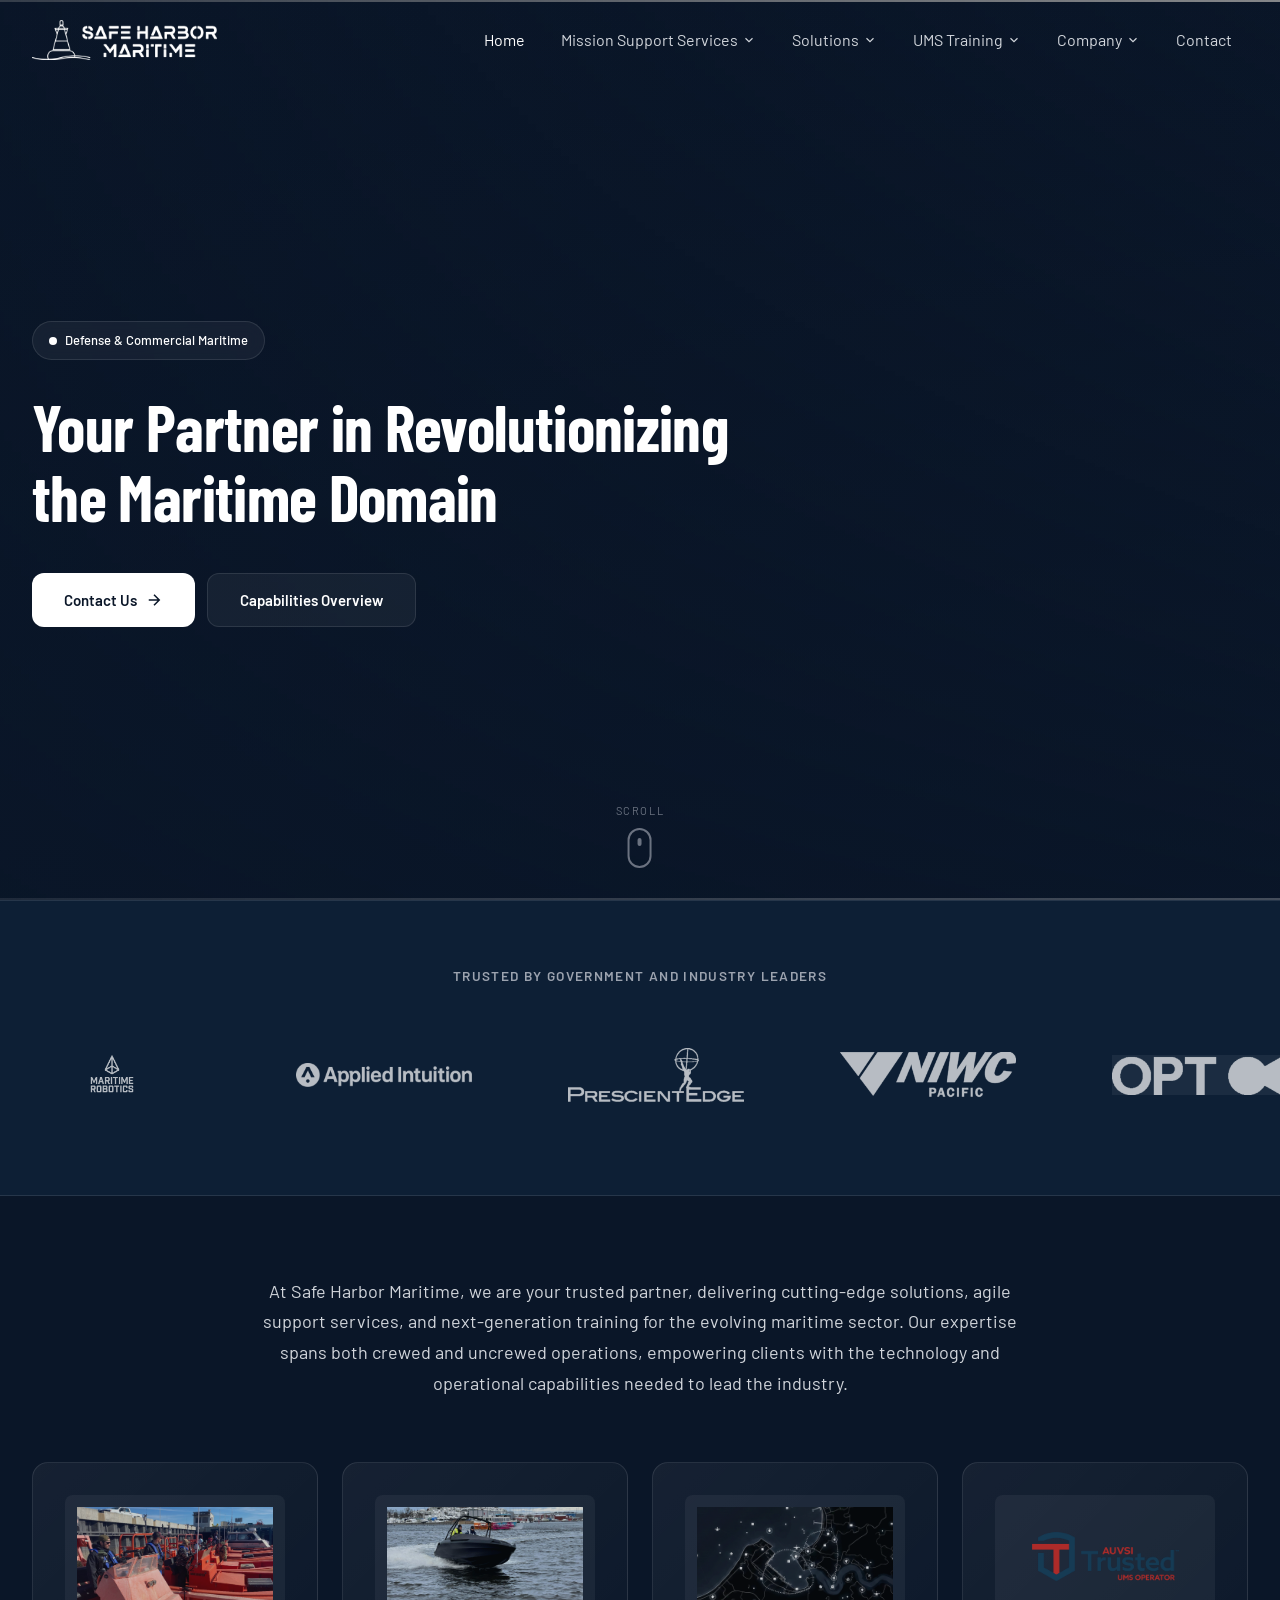
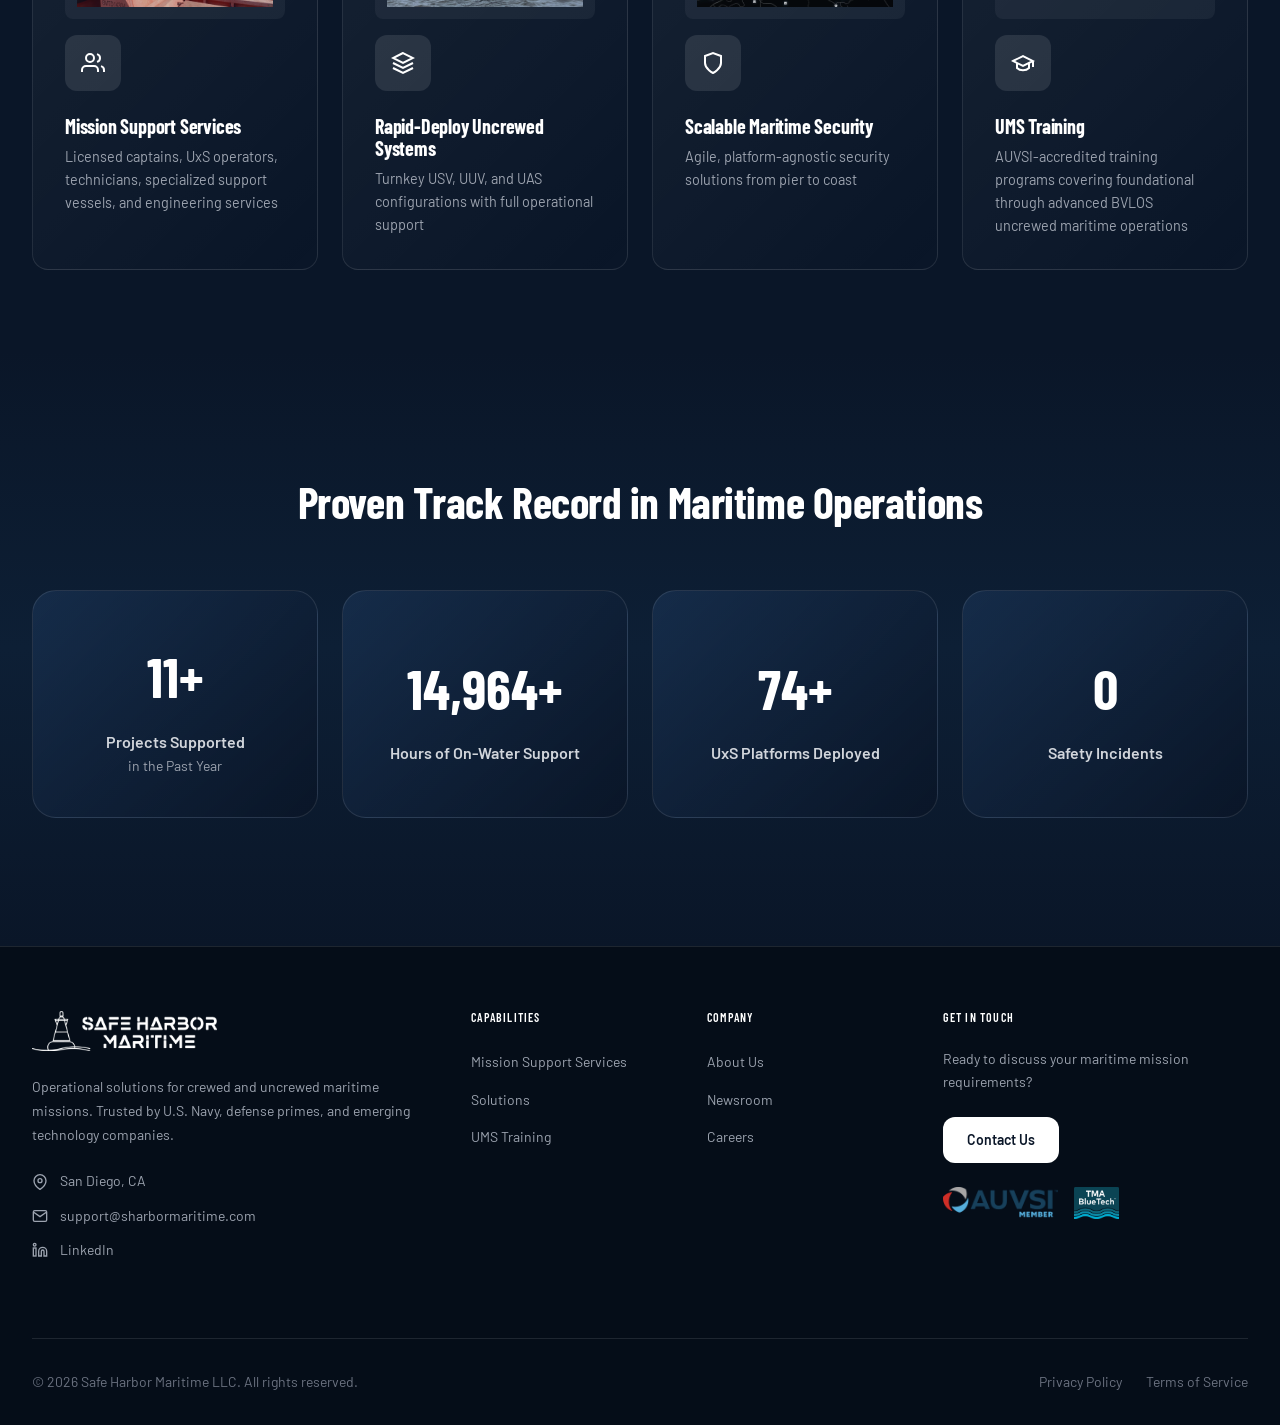
==== index.html @ b9cea26a "first push" ====
<!DOCTYPE html>
<html lang="en">
<head>
  <meta charset="UTF-8" />
  <meta name="viewport" content="width=device-width, initial-scale=1.0" />
  <title>Safe Harbor Maritime — Your Partner in Revolutionizing the Maritime Domain</title>
  <meta name="description" content="Safe Harbor Maritime delivers mission-ready maritime solutions: rapid-deploy uncrewed systems, scalable maritime security, agile manning, and AUVSI-accredited UMS training for defense and commercial clients." />
  <meta name="keywords" content="maritime, uncrewed systems, USV, UUV, UAS, maritime security, AUVSI, naval, defense, San Diego" />
  <meta property="og:title" content="Safe Harbor Maritime" />
  <meta property="og:description" content="Operational solutions for crewed and uncrewed maritime missions. Trusted by U.S. Navy, defense primes, and emerging technology companies." />
  <meta property="og:type" content="website" />
  <meta property="og:url" content="https://sharbormaritime.com/" />
  <meta property="og:image" content="https://sharbormaritime.com/img/speedyBoat.jpg" />
  <link rel="canonical" href="https://sharbormaritime.com" />
  <link rel="stylesheet" href="css/styles.css" />
</head>
<body>

<!-- ===================== NAV ===================== -->
<nav class="nav" aria-label="Main navigation">
  <div class="nav__inner">
    <a href="index.html" class="nav__logo" aria-label="Safe Harbor Maritime home">
      <img src="img/SafeHarborLogo.png" alt="Safe Harbor Maritime" />
    </a>
    <ul class="nav__links" role="list">
      <li><a href="index.html">Home</a></li>
      <li class="nav__item">
        <a href="mission-support.html">Mission Support Services <svg class="nav__chevron" xmlns="http://www.w3.org/2000/svg" viewBox="0 0 24 24" fill="none" stroke="currentColor" stroke-width="2"><path d="M6 9l6 6 6-6"/></svg></a>
        <div class="nav__dropdown">
          <a href="mission-support.html#agile-manning">Agile Manning</a>
          <a href="mission-support.html#support-vessels">Support Vessels</a>
          <a href="mission-support.html#technical-services">Technical Services</a>
          <a href="mission-support.html#operational-logistics">Operational Logistics</a>
        </div>
      </li>
      <li class="nav__item">
        <a href="solutions.html">Solutions <svg class="nav__chevron" xmlns="http://www.w3.org/2000/svg" viewBox="0 0 24 24" fill="none" stroke="currentColor" stroke-width="2"><path d="M6 9l6 6 6-6"/></svg></a>
        <div class="nav__dropdown">
          <a href="solutions.html#rapid-deploy-uxs">Rapid-Deploy Uncrewed Systems</a>
          <a href="solutions.html#scalable-maritime-security">Scalable Maritime Security</a>
        </div>
      </li>
      <li class="nav__item">
        <a href="training.html">UMS Training <svg class="nav__chevron" xmlns="http://www.w3.org/2000/svg" viewBox="0 0 24 24" fill="none" stroke="currentColor" stroke-width="2"><path d="M6 9l6 6 6-6"/></svg></a>
        <div class="nav__dropdown">
          <a href="training.html#routine-ums-operations">Routine UMS Operations</a>
          <a href="training.html#advanced-bvlos-usv">Advanced &amp; BVLOS USV Operations</a>
          <a href="training.html#advanced-bvlos-uuv">Advanced &amp; BVLOS UUV Operations</a>
        </div>
      </li>
      <li class="nav__item">
        <a href="about.html">Company <svg class="nav__chevron" xmlns="http://www.w3.org/2000/svg" viewBox="0 0 24 24" fill="none" stroke="currentColor" stroke-width="2"><path d="M6 9l6 6 6-6"/></svg></a>
        <div class="nav__dropdown">
          <a href="about.html">About Us</a>
          <a href="newsroom.html">Newsroom</a>
          <a href="careers.html">Careers</a>
        </div>
      </li>
      <li><a href="contact.html">Contact</a></li>
    </ul>
    <button class="nav__hamburger" aria-label="Toggle menu" aria-expanded="false">
      <span></span><span></span><span></span>
    </button>
  </div>
  <div class="nav__mobile" role="navigation" aria-label="Mobile navigation">
    <a href="index.html">Home</a>
    <details class="nav__mobile-group">
      <summary>Mission Support Services <svg style="width:1rem;height:1rem;" xmlns="http://www.w3.org/2000/svg" viewBox="0 0 24 24" fill="none" stroke="currentColor" stroke-width="2"><path d="M6 9l6 6 6-6"/></svg></summary>
      <div class="nav__mobile-sub">
        <a href="mission-support.html#agile-manning">Agile Manning</a>
        <a href="mission-support.html#support-vessels">Support Vessels</a>
        <a href="mission-support.html#technical-services">Technical Services</a>
        <a href="mission-support.html#operational-logistics">Operational Logistics</a>
      </div>
    </details>
    <details class="nav__mobile-group">
      <summary>Solutions <svg style="width:1rem;height:1rem;" xmlns="http://www.w3.org/2000/svg" viewBox="0 0 24 24" fill="none" stroke="currentColor" stroke-width="2"><path d="M6 9l6 6 6-6"/></svg></summary>
      <div class="nav__mobile-sub">
        <a href="solutions.html#rapid-deploy-uxs">Rapid-Deploy Uncrewed Systems</a>
        <a href="solutions.html#scalable-maritime-security">Scalable Maritime Security</a>
      </div>
    </details>
    <details class="nav__mobile-group">
      <summary>UMS Training <svg style="width:1rem;height:1rem;" xmlns="http://www.w3.org/2000/svg" viewBox="0 0 24 24" fill="none" stroke="currentColor" stroke-width="2"><path d="M6 9l6 6 6-6"/></svg></summary>
      <div class="nav__mobile-sub">
        <a href="training.html#routine-ums-operations">Routine UMS Operations</a>
        <a href="training.html#advanced-bvlos-usv">Advanced &amp; BVLOS USV</a>
        <a href="training.html#advanced-bvlos-uuv">Advanced &amp; BVLOS UUV</a>
      </div>
    </details>
    <details class="nav__mobile-group">
      <summary>Company <svg style="width:1rem;height:1rem;" xmlns="http://www.w3.org/2000/svg" viewBox="0 0 24 24" fill="none" stroke="currentColor" stroke-width="2"><path d="M6 9l6 6 6-6"/></svg></summary>
      <div class="nav__mobile-sub">
        <a href="about.html">About Us</a>
        <a href="newsroom.html">Newsroom</a>
        <a href="careers.html">Careers</a>
      </div>
    </details>
    <a href="contact.html">Contact</a>
  </div>
</nav>

<!-- ===================== HERO ===================== -->
<section class="hero" aria-label="Hero">
  <div class="hero__bg-video" aria-hidden="true">
    <iframe
      src="https://www.youtube.com/embed/eGvQA6cNlvU?autoplay=1&mute=1&loop=1&playlist=eGvQA6cNlvU&controls=0&showinfo=0&rel=0&modestbranding=1&playsinline=1"
      allow="autoplay; encrypted-media"
      allowfullscreen
      title="Safe Harbor Maritime background video"
    ></iframe>
  </div>
  <div class="hero__overlay hero__overlay--lr" aria-hidden="true"></div>
  <div class="hero__overlay hero__overlay--tb" aria-hidden="true"></div>

  <div class="hero__content">
    <div class="container">
      <div class="hero__badge">
        <span class="hero__badge-dot" aria-hidden="true"></span>
        Defense &amp; Commercial Maritime
      </div>
      <h1>Your Partner in Revolutionizing<br>the Maritime Domain</h1>
      <div class="hero__btns">
        <a href="contact.html" class="btn btn-primary">
          Contact Us
          <svg xmlns="http://www.w3.org/2000/svg" viewBox="0 0 24 24" fill="none" stroke="currentColor" stroke-width="2"><path d="M5 12h14M12 5l7 7-7 7"/></svg>
        </a>
        <a href="#capabilities" class="btn btn-ghost">Capabilities Overview</a>
      </div>
    </div>
  </div>

  <div class="hero__scroll" aria-hidden="true">
    <span>Scroll</span>
    <div class="hero__scroll-track"><div class="hero__scroll-dot"></div></div>
  </div>
</section>

<!-- ===================== PARTNER LOGOS ===================== -->
<section class="marquee-section" aria-label="Trusted partners">
  <p>Trusted by government and industry leaders</p>
  <div class="marquee-wrap">
    <div class="marquee-fade-l" aria-hidden="true"></div>
    <div class="marquee-track" aria-hidden="true">
      <div class="marquee-item"><img src="img/maritimeRobotics.png" alt="Maritime Robotics" /></div>
      <div class="marquee-item"><img src="img/appliedIntuition.png" alt="Applied Intuition" /></div>
      <div class="marquee-item"><img src="img/partner.png" alt="Partner" /></div>
      <div class="marquee-item"><img src="img/niwc.png" alt="Pacific" /></div>
      <div class="marquee-item"><img src="img/opt.png" alt="Partner" /></div>
      <div class="marquee-item"><img src="img/auvsi.png" alt="AUVSI Member" /></div>
      <div class="marquee-item"><img src="img/navsea.png" alt="NAVSEA" /></div>
      <div class="marquee-item"><img src="img/norbit.png" alt="NORBIT Subsea" /></div>
      <div class="marquee-item"><img src="img/sidus.png" alt="Sidus" /></div>
      <!-- duplicate for seamless loop -->
      <div class="marquee-item"><img src="img/maritimeRobotics.png" alt="Maritime Robotics" /></div>
      <div class="marquee-item"><img src="img/appliedIntuition.png" alt="Applied Intuition" /></div>
      <div class="marquee-item"><img src="img/partner.png" alt="Partner" /></div>
      <div class="marquee-item"><img src="img/niwc.png" alt="Pacific" /></div>
      <div class="marquee-item"><img src="img/opt.png" alt="Partner" /></div>
      <div class="marquee-item"><img src="img/auvsi.png" alt="AUVSI Member" /></div>
      <div class="marquee-item"><img src="img/navsea.png" alt="NAVSEA" /></div>
      <div class="marquee-item"><img src="img/norbit.png" alt="NORBIT Subsea" /></div>
      <div class="marquee-item"><img src="img/sidus.png" alt="Sidus" /></div>
    </div>
    <div class="marquee-fade-r" aria-hidden="true"></div>
  </div>
</section>

<!-- ===================== HIGHLIGHTS ===================== -->
<section id="capabilities" class="section" aria-labelledby="capabilities-heading">
  <div class="container">
    <p class="section-intro">At Safe Harbor Maritime, we are your trusted partner, delivering cutting-edge solutions, agile support services, and next-generation training for the evolving maritime sector. Our expertise spans both crewed and uncrewed operations, empowering clients with the technology and operational capabilities needed to lead the industry.</p>

    <div class="highlights-grid">
      <a href="mission-support.html">
        <article class="card highlight-card fade-in">
          <div class="highlight-card__img">
            <img src="img/missionSupport.jpg" alt="Mission Support Services" />
          </div>
          <div class="card-icon">
            <svg xmlns="http://www.w3.org/2000/svg" viewBox="0 0 24 24" fill="none" stroke="currentColor" stroke-width="2"><path d="M17 21v-2a4 4 0 0 0-4-4H5a4 4 0 0 0-4 4v2"/><circle cx="9" cy="7" r="4"/><path d="M23 21v-2a4 4 0 0 0-3-3.87"/><path d="M16 3.13a4 4 0 0 1 0 7.75"/></svg>
          </div>
          <h3>Mission Support Services</h3>
          <p class="text-muted" style="font-size:.9rem;margin-top:.5rem;">Licensed captains, UxS operators, technicians, specialized support vessels, and engineering services</p>
        </article>
      </a>

      <a href="solutions.html#rapid-deploy-uxs">
        <article class="card highlight-card fade-in">
          <div class="highlight-card__img">
            <img src="img/rapidDeploy.png" alt="Rapid-Deploy Uncrewed Systems" />
          </div>
          <div class="card-icon">
            <svg xmlns="http://www.w3.org/2000/svg" viewBox="0 0 24 24" fill="none" stroke="currentColor" stroke-width="2"><path d="M12 2L2 7l10 5 10-5-10-5z"/><path d="M2 17l10 5 10-5"/><path d="M2 12l10 5 10-5"/></svg>
          </div>
          <h3>Rapid-Deploy Uncrewed Systems</h3>
          <p class="text-muted" style="font-size:.9rem;margin-top:.5rem;">Turnkey USV, UUV, and UAS configurations with full operational support</p>
        </article>
      </a>

      <a href="solutions.html#scalable-maritime-security">
        <article class="card highlight-card fade-in">
          <div class="highlight-card__img">
            <img src="img/maritimeSecurity.png" alt="Scalable Maritime Security" />
          </div>
          <div class="card-icon">
            <svg xmlns="http://www.w3.org/2000/svg" viewBox="0 0 24 24" fill="none" stroke="currentColor" stroke-width="2"><path d="M12 22s8-4 8-10V5l-8-3-8 3v7c0 6 8 10 8 10z"/></svg>
          </div>
          <h3>Scalable Maritime Security</h3>
          <p class="text-muted" style="font-size:.9rem;margin-top:.5rem;">Agile, platform-agnostic security solutions from pier to coast</p>
        </article>
      </a>

      <a href="training.html">
        <article class="card highlight-card fade-in">
          <div class="highlight-card__img highlight-card__img--contain">
            <img src="img/trustedAuvsi.png" alt="AUVSI Trusted UMS Operator" />
          </div>
          <div class="card-icon">
            <svg xmlns="http://www.w3.org/2000/svg" viewBox="0 0 24 24" fill="none" stroke="currentColor" stroke-width="2"><path d="M22 10v6M2 10l10-5 10 5-10 5z"/><path d="M6 12v5c3 3 9 3 12 0v-5"/></svg>
          </div>
          <h3>UMS Training</h3>
          <p class="text-muted" style="font-size:.9rem;margin-top:.5rem;">AUVSI-accredited training programs covering foundational through advanced BVLOS uncrewed maritime operations</p>
        </article>
      </a>
    </div>
  </div>
</section>

<!-- ===================== STATS ===================== -->
<section class="stats-section" aria-labelledby="stats-heading">
  <div class="container">
    <h2 id="stats-heading" class="text-center" style="margin-bottom:4rem;">Proven Track Record in Maritime Operations</h2>
    <div class="stats-grid">
      <div class="stat-card fade-in">
        <div class="stat-number"><span data-counter data-end="15" data-suffix="+">15+</span></div>
        <div class="stat-label">Projects Supported</div>
        <div class="stat-sub">in the Past Year</div>
      </div>
      <div class="stat-card fade-in">
        <div class="stat-number"><span data-counter data-end="20000" data-suffix="+">20,000+</span></div>
        <div class="stat-label">Hours of On-Water Support</div>
      </div>
      <div class="stat-card fade-in">
        <div class="stat-number"><span data-counter data-end="100" data-suffix="+">100+</span></div>
        <div class="stat-label">UxS Platforms Deployed</div>
      </div>
      <div class="stat-card fade-in">
        <div class="stat-number"><span data-counter data-end="0" data-suffix="">0</span></div>
        <div class="stat-label">Safety Incidents</div>
      </div>
    </div>
  </div>
</section>

<!-- ===================== FOOTER ===================== -->
<footer>
  <div class="container">
    <div class="footer-grid">
      <div class="footer-brand">
        <img src="img/SafeHarborLogo.png" alt="Safe Harbor Maritime" />
        <p>Operational solutions for crewed and uncrewed maritime missions. Trusted by U.S. Navy, defense primes, and emerging technology companies.</p>
        <div class="footer-contact-item">
          <svg xmlns="http://www.w3.org/2000/svg" viewBox="0 0 24 24" fill="none" stroke="currentColor" stroke-width="2"><path d="M21 10c0 7-9 13-9 13s-9-6-9-13a9 9 0 0 1 18 0z"/><circle cx="12" cy="10" r="3"/></svg>
          <span>San Diego, CA</span>
        </div>
        <div class="footer-contact-item">
          <svg xmlns="http://www.w3.org/2000/svg" viewBox="0 0 24 24" fill="none" stroke="currentColor" stroke-width="2"><path d="M4 4h16c1.1 0 2 .9 2 2v12c0 1.1-.9 2-2 2H4c-1.1 0-2-.9-2-2V6c0-1.1.9-2 2-2z"/><polyline points="22,6 12,13 2,6"/></svg>
          <a href="mailto:support@sharbormaritime.com">support@sharbormaritime.com</a>
        </div>
        <div class="footer-contact-item">
          <svg xmlns="http://www.w3.org/2000/svg" viewBox="0 0 24 24" fill="none" stroke="currentColor" stroke-width="2"><path d="M16 8a6 6 0 0 1 6 6v7h-4v-7a2 2 0 0 0-2-2 2 2 0 0 0-2 2v7h-4v-7a6 6 0 0 1 6-6z"/><rect x="2" y="9" width="4" height="12"/><circle cx="4" cy="4" r="2"/></svg>
          <a href="https://www.linkedin.com/company/safeharbormaritime" target="_blank" rel="noopener noreferrer">LinkedIn</a>
        </div>
      </div>
      <nav class="footer-links" aria-label="Capabilities links">
        <h4>Capabilities</h4>
        <ul>
          <li><a href="mission-support.html">Mission Support Services</a></li>
          <li><a href="solutions.html">Solutions</a></li>
          <li><a href="training.html">UMS Training</a></li>
        </ul>
      </nav>
      <nav class="footer-links" aria-label="Company links">
        <h4>Company</h4>
        <ul>
          <li><a href="about.html">About Us</a></li>
          <li><a href="newsroom.html">Newsroom</a></li>
          <li><a href="careers.html">Careers</a></li>
        </ul>
      </nav>
      <div class="footer-cta">
        <h4>Get In Touch</h4>
        <p>Ready to discuss your maritime mission requirements?</p>
        <a href="contact.html" class="btn btn-primary" style="font-size:.875rem;padding:.75rem 1.5rem;">Contact Us</a>
        <div class="footer-logos">
          <img src="img/auvsi.png" alt="AUVSI Member" />
          <img src="img/tma.png" alt="TMA BlueTech" />
        </div>
      </div>
    </div>
    <div class="footer-bottom">
      <p>&copy; <span id="year"></span> Safe Harbor Maritime LLC. All rights reserved.</p>
      <div class="footer-bottom-links">
        <a href="#">Privacy Policy</a>
        <a href="#">Terms of Service</a>
      </div>
    </div>
  </div>
</footer>

<script src="js/shared.js"></script>
<script>document.getElementById('year').textContent = new Date().getFullYear();</script>
</body>
</html>
---- css/styles.css ----
/* =========================================
   Safe Harbor Maritime — Shared Stylesheet
   ========================================= */

@import url('https://fonts.googleapis.com/css2?family=Barlow:wght@300;400;500;600;700;800&family=Barlow+Condensed:wght@600;700;800&display=swap');

:root {
  --navy: #0A1628;
  --navy-mid: #0D1F35;
  --navy-deep: #050D18;
  --navy-blue: #1E3A5F;
  --white: #ffffff;
  --gray-300: #d1d5db;
  --gray-400: #9ca3af;
  --gray-500: #6b7280;
  --border: rgba(255,255,255,0.1);
  --border-hover: rgba(255,255,255,0.3);
}

*, *::before, *::after { box-sizing: border-box; margin: 0; padding: 0; }

html { scroll-behavior: smooth; }

body {
  font-family: 'Barlow', sans-serif;
  background: var(--navy);
  color: var(--white);
  line-height: 1.6;
  -webkit-font-smoothing: antialiased;
}

img { max-width: 100%; display: block; }
a { color: inherit; text-decoration: none; }

/* ---- UTILITIES ---- */
.container { max-width: 1280px; margin: 0 auto; padding: 0 1.5rem; }
@media (min-width: 1024px) { .container { padding: 0 2rem; } }

.section { padding: 5rem 0; }
.section--alt { background: var(--navy-mid); }
.section--deep { background: var(--navy-deep); }
.border-top { border-top: 1px solid var(--border); }
.border-bottom { border-bottom: 1px solid var(--border); }

.label {
  display: block;
  font-size: 0.75rem;
  font-weight: 600;
  text-transform: uppercase;
  letter-spacing: 0.1em;
  color: var(--gray-400);
  margin-bottom: 1rem;
}
.label--light { color: var(--white); }

h1, h2, h3, h4 {
  font-family: 'Barlow Condensed', sans-serif;
  line-height: 1.1;
  letter-spacing: -0.01em;
}

h1 { font-size: clamp(2.5rem, 6vw, 4rem); font-weight: 700; }
h2 { font-size: clamp(1.75rem, 4vw, 2.75rem); font-weight: 700; }
h3 { font-size: 1.25rem; font-weight: 700; }

.text-gray { color: var(--gray-300); }
.text-muted { color: var(--gray-400); }
.text-center { text-align: center; }

/* ---- BUTTONS ---- */
.btn {
  display: inline-flex;
  align-items: center;
  gap: 0.5rem;
  padding: .875rem 2rem;
  border-radius: 0.75rem;
  font-family: 'Barlow', sans-serif;
  font-size: 0.9375rem;
  font-weight: 600;
  cursor: pointer;
  border: none;
  transition: all 0.25s ease;
  white-space: nowrap;
}
.btn-primary { background: var(--white); color: var(--navy); }
.btn-primary:hover { background: #e5e7eb; box-shadow: 0 20px 40px rgba(255,255,255,0.15); }
.btn-ghost { background: rgba(255,255,255,0.05); color: var(--white); border: 1px solid var(--border); }
.btn-ghost:hover { background: rgba(255,255,255,0.1); }

.btn svg { width: 1.125rem; height: 1.125rem; }

/* ---- CARDS ---- */
.card {
  background: linear-gradient(135deg, rgba(255,255,255,0.05) 0%, transparent 100%);
  border: 1px solid var(--border);
  border-radius: 1rem;
  transition: border-color 0.4s ease;
}
.card:hover, a:hover .card {
  border-color: var(--border-hover);
  background: linear-gradient(135deg, rgba(255,255,255,0.12) 0%, rgba(255,255,255,0.03) 100%);
  box-shadow: 0 8px 32px rgba(255,255,255,0.05), inset 0 1px 0 rgba(255,255,255,0.15);
}

.card-icon {
  width: 3.5rem;
  height: 3.5rem;
  background: rgba(255,255,255,0.1);
  border-radius: 0.75rem;
  display: flex;
  align-items: center;
  justify-content: center;
  margin-bottom: 1.5rem;
  flex-shrink: 0;
}
.card-icon svg { width: 1.5rem; height: 1.5rem; color: var(--white); }

/* ---- NAV ---- */
.nav {
  position: fixed;
  top: 0; left: 0; right: 0;
  z-index: 100;
  transition: background 0.4s ease, backdrop-filter 0.4s ease, box-shadow 0.4s ease;
}
.nav.scrolled {
  background: rgba(10,22,40,0.95);
  backdrop-filter: blur(20px);
  box-shadow: 0 4px 40px rgba(0,0,0,0.4);
}
.nav__inner {
  display: flex;
  align-items: center;
  justify-content: space-between;
  height: 5rem;
  max-width: 1280px;
  margin: 0 auto;
  padding: 0 1.5rem;
  padding-left: max(1.5rem, env(safe-area-inset-left));
  padding-right: max(1.5rem, env(safe-area-inset-right));
}
@media (min-width: 1024px) { .nav__inner { padding: 0 2rem; } }

.nav__logo img { height: 2.5rem; width: auto; }

.nav__links {
  display: none;
  align-items: center;
  gap: 0.25rem;
  list-style: none;
}
@media (min-width: 1024px) { .nav__links { display: flex; } }

.nav__links a {
  display: flex;
  align-items: center;
  gap: 0.25rem;
  padding: 0.5rem 1rem;
  font-size: 1rem;
  color: var(--gray-300);
  transition: color 0.2s;
  border-radius: 0.5rem;
  white-space: nowrap;
}
.nav__links a:hover { color: var(--white); }
.nav__links a.active { color: var(--white); }

/* Dropdown */
.nav__item { position: relative; }
.nav__dropdown {
  position: absolute;
  top: calc(100% + 0.25rem);
  left: 0;
  min-width: 15rem;
  background: rgba(10,22,40,0.97);
  backdrop-filter: blur(20px);
  border: 1px solid var(--border);
  border-radius: 0.75rem;
  overflow: hidden;
  box-shadow: 0 20px 40px rgba(0,0,0,0.4);
  opacity: 0;
  pointer-events: none;
  transform: translateY(0.5rem);
  transition: opacity 0.2s, transform 0.2s;
}
.nav__item:hover .nav__dropdown {
  opacity: 1;
  pointer-events: all;
  transform: translateY(0);
}
.nav__dropdown a {
  display: block;
  padding: 0.75rem 1rem;
  font-size: 1rem;
  color: var(--gray-300);
  border-radius: 0;
}
.nav__dropdown a:hover { background: rgba(255,255,255,0.05); color: var(--white); }

.nav__chevron {
  width: 0.875rem;
  height: 0.875rem;
  transition: transform 0.2s;
}
.nav__item:hover .nav__chevron { transform: rotate(180deg); }

.nav__hamburger {
  display: flex;
  flex-direction: column;
  gap: 5px;
  cursor: pointer;
  padding: 0.5rem;
  background: none;
  border: none;
  color: var(--white);
}
@media (min-width: 1024px) { .nav__hamburger { display: none; } }
.nav__hamburger span {
  display: block;
  width: 1.5rem;
  height: 2px;
  background: var(--white);
  border-radius: 2px;
  transition: all 0.3s;
}
.nav__hamburger.open span:nth-child(1) { transform: translateY(7px) rotate(45deg); }
.nav__hamburger.open span:nth-child(2) { opacity: 0; }
.nav__hamburger.open span:nth-child(3) { transform: translateY(-7px) rotate(-45deg); }

/* Mobile menu */
.nav__mobile {
  display: none;
  background: rgba(10,22,40,0.98);
  backdrop-filter: blur(20px);
  border-top: 1px solid var(--border);
  padding: 1rem 1.5rem 1.5rem;
}
.nav__mobile.open { display: block; }
.nav__mobile a {
  display: block;
  padding: 0.75rem 1rem;
  color: var(--gray-300);
  font-size: 0.9375rem;
  border-radius: 0.5rem;
  transition: background 0.2s, color 0.2s;
}
.nav__mobile a:hover { background: rgba(255,255,255,0.05); color: var(--white); }
.nav__mobile-group summary {
  list-style: none;
  display: flex;
  justify-content: space-between;
  align-items: center;
  padding: 0.75rem 1rem;
  color: var(--gray-300);
  cursor: pointer;
  border-radius: 0.5rem;
  font-size: 0.9375rem;
  transition: background 0.2s, color 0.2s;
}
.nav__mobile-group summary::-webkit-details-marker { display: none; }
.nav__mobile-group[open] summary { color: var(--white); }
.nav__mobile-sub { padding-left: 1rem; border-left: 1px solid var(--border); margin-left: 1rem; }
.nav__mobile-sub a { font-size: 0.875rem; color: var(--gray-400); }

/* ---- HERO ---- */
.hero {
  position: relative;
  min-height: 100vh;
  display: flex;
  align-items: center;
  overflow: hidden;
}
.hero__bg {
  position: absolute;
  inset: 0;
  z-index: 0;
}
.hero__bg img {
  width: 100%; height: 100%;
  object-fit: cover;
  opacity: 0.2;
}
.hero__bg-video {
  position: absolute;
  inset: 0;
  z-index: 0;
  overflow: hidden;
}
.hero__bg-video iframe {
  position: absolute;
  top: 50%; left: 50%;
  width: 100vw;
  height: 100vh;
  min-width: 177.77vh;
  min-height: 56.25vw;
  transform: translate(-50%, -50%);
  pointer-events: none;
}
.hero__overlay {
  position: absolute;
  inset: 0;
}
.hero__overlay--lr { background: linear-gradient(to right, rgba(10,22,40,0.7), rgba(10,22,40,0.4), rgba(10,22,40,0.15)); }
.hero__overlay--tb { background: linear-gradient(to top, rgba(10,22,40,0.7), transparent); }
.hero__content {
  position: relative;
  z-index: 1;
  width: 100%;
  padding: 8rem 0 5rem;
}
.hero__badge {
  display: inline-flex;
  align-items: center;
  gap: 0.5rem;
  padding: 0.5rem 1rem;
  background: rgba(255,255,255,0.05);
  border: 1px solid rgba(255,255,255,0.1);
  border-radius: 9999px;
  font-size: 0.8125rem;
  font-weight: 500;
  margin-bottom: 2rem;
  backdrop-filter: blur(8px);
}
.hero__badge-dot {
  width: 0.5rem; height: 0.5rem;
  background: var(--white);
  border-radius: 50%;
  animation: pulse 2s infinite;
}
@keyframes pulse { 0%,100% { opacity: 1; } 50% { opacity: 0.4; } }

.hero__btns { display: flex; flex-wrap: wrap; gap: 0.75rem; margin-top: 2.5rem; }

.hero__scroll {
  position: absolute;
  bottom: 2rem;
  left: 50%;
  transform: translateX(-50%);
  z-index: 1;
  display: flex;
  flex-direction: column;
  align-items: center;
  gap: 0.5rem;
  color: var(--gray-500);
  font-size: 0.6875rem;
  text-transform: uppercase;
  letter-spacing: 0.15em;
}
.hero__scroll-track {
  width: 1.5rem; height: 2.5rem;
  border: 2px solid var(--gray-500);
  border-radius: 9999px;
  display: flex;
  justify-content: center;
  padding-top: 0.5rem;
}
.hero__scroll-dot {
  width: 0.25rem; height: 0.5rem;
  background: var(--gray-500);
  border-radius: 9999px;
  animation: scrollBounce 1.5s ease-in-out infinite;
}
@keyframes scrollBounce { 0%,100% { transform: translateY(0); } 50% { transform: translateY(0.5rem); } }

/* ---- PAGE HERO (inner pages) ---- */
.page-hero {
  position: relative;
  padding: 9rem 0 5rem;
  overflow: hidden;
}
.page-hero__bg {
  position: absolute;
  inset: 0;
}
.page-hero__bg img {
  width: 100%; height: 100%;
  object-fit: cover;
  opacity: 0.2;
}
.page-hero__overlay {
  position: absolute;
  inset: 0;
  background: linear-gradient(to right, var(--navy) 40%, rgba(10,22,40,0.7));
}
.page-hero__content { position: relative; z-index: 1; max-width: 48rem; }

/* ---- PARTNER LOGOS / MARQUEE ---- */
.marquee-section {
  padding: 4rem 0;
  background: var(--navy-mid);
  border-top: 1px solid var(--border);
  border-bottom: 1px solid var(--border);
  overflow: hidden;
}
.marquee-section p {
  text-align: center;
  font-size: .85rem;
  font-weight: 600;
  text-transform: uppercase;
  letter-spacing: 0.1em;
  color: var(--gray-400);
  margin-bottom: 2rem;
}
.marquee-track {
  display: flex;
  gap: 3rem;
  width: max-content;
  animation: marquee 40s linear infinite;
}
@keyframes marquee { from { transform: translateX(0); } to { transform: translateX(-50%); } }
.marquee-item {
  flex-shrink: 0;
  width: 14rem;
  height: 7rem;
  display: flex;
  align-items: center;
  justify-content: center;
  padding: 1.5rem;
}
.marquee-item img { max-width: 100%; max-height: 100%; object-fit: contain; opacity: 0.7; filter: brightness(0) invert(1); transition: opacity 0.3s; }
.marquee-item img:hover { opacity: 1; }
.marquee-wrap { position: relative; }
.marquee-fade-l {
  position: absolute; inset-y: 0; left: 0; width: 8rem;
  background: linear-gradient(to right, var(--navy-mid), transparent);
  pointer-events: none; z-index: 1;
}
.marquee-fade-r {
  position: absolute; inset-y: 0; right: 0; width: 8rem;
  background: linear-gradient(to left, var(--navy-mid), transparent);
  pointer-events: none; z-index: 1;
}

/* ---- HIGHLIGHTS GRID ---- */
.highlights-grid {
  display: grid;
  grid-template-columns: 1fr;
  gap: 1.5rem;
}
@media (min-width: 768px) { .highlights-grid { grid-template-columns: 1fr 1fr; } }
@media (min-width: 1024px) { .highlights-grid { grid-template-columns: repeat(4, 1fr); } }

.highlights-grid a {
  display: contents;
}
.highlight-card {
  padding: 2rem;
  position: relative;
  overflow: hidden;
}
.highlight-card__img {
  width: 100%;
  aspect-ratio: 16/9;
  border-radius: 0.5rem;
  overflow: hidden;
  background: rgba(255,255,255,0.05);
  margin-bottom: 1rem;
  display: flex;
  align-items: center;
  justify-content: center;
  padding: 0.75rem;
}
.highlight-card__img img { width: 100%; height: 100%; object-fit: cover; opacity: 0.8; }
.highlight-card__img--contain img { object-fit: contain; width: 75%; height: auto; }

/* ---- STATS ---- */
.stats-section {
  position: relative;
  padding: 8rem 0;
  overflow: hidden;
}
.stats-section::before {
  content: '';
  position: absolute;
  inset: 0;
  background: linear-gradient(to bottom, var(--navy), var(--navy-mid), var(--navy));
}
.stats-section .container {
  position: relative;
  z-index: 1;
}
.stats-grid {
  display: grid;
  grid-template-columns: 1fr 1fr;
  gap: 1.5rem;
  position: relative;
}
@media (min-width: 1024px) { .stats-grid { grid-template-columns: repeat(4, 1fr); } }

.stat-card {
  text-align: center;
  padding: 2.5rem 2rem;
  min-height: 12rem;
  background: linear-gradient(135deg, rgba(30,58,95,0.5), var(--navy));
  border: 1px solid var(--border);
  border-radius: 1.5rem;
  display: flex;
  flex-direction: column;
  align-items: center;
  justify-content: center;
  transition: border-color 0.4s;
}
.stat-card:hover { border-color: var(--border-hover); }
.stat-number {
  font-family: 'Barlow Condensed', sans-serif;
  font-size: clamp(2.5rem, 5vw, 3.5rem);
  font-weight: 700;
  color: var(--white);
  margin-bottom: 0.5rem;
}
.stat-label { font-size: 1rem; font-weight: 600; color: var(--gray-300); }
.stat-sub { font-size: 0.875rem; color: var(--gray-400); }

/* ---- GRID HELPERS ---- */
.grid-2 { display: grid; grid-template-columns: 1fr; gap: 2rem; }
.grid-3 { display: grid; grid-template-columns: 1fr; gap: 2rem; }
.grid-4 { display: grid; grid-template-columns: 1fr 1fr; gap: 1.5rem; }
@media (min-width: 768px) {
  .grid-2 { grid-template-columns: 1fr 1fr; }
  .grid-3 { grid-template-columns: repeat(3, 1fr); }
  .grid-4 { grid-template-columns: repeat(4, 1fr); }
}

.grid-2-lg { display: grid; grid-template-columns: 1fr; gap: 3rem; }

@media (min-width: 1024px) {
  .grid-2-lg { grid-template-columns: 1fr 1fr; gap: 4rem; align-items: center; }
}

/* ---- TEAM GRID ---- */
.team-grid { display: flex; flex-wrap: wrap; justify-content: center; gap: 3rem; }
.team-member { text-align: center; }
.team-member__photo {
  width: 12rem; height: 12rem;
  border-radius: 50%;
  overflow: hidden;
  border: 4px solid var(--border);
  margin: 0 auto 1.5rem;
}
.team-member__photo img { width: 100%; height: 100%; object-fit: cover; }
.team-member h3 { font-size: 1.125rem; margin-bottom: 0.25rem; }
.team-member p { color: var(--gray-400); font-size: 0.9rem; margin-bottom: 0.75rem; }
.team-member__li {
  display: inline-flex;
  align-items: center;
  justify-content: center;
  width: 2.5rem; height: 2.5rem;
  background: rgba(255,255,255,0.1);
  border-radius: 50%;
  transition: background 0.2s;
}
.team-member__li:hover { background: rgba(255,255,255,0.2); }
.team-member__li svg { width: 1.25rem; height: 1.25rem; }

/* ---- TRAINING CARDS ---- */
.training-card {
  display: grid;
  grid-template-columns: 1fr;
  gap: 2rem;
  padding: 2rem;
  position: relative;
}
@media (min-width: 1024px) { .training-card { grid-template-columns: 1fr 2fr 2fr auto; padding: 2rem 2rem 6rem; } }
@media (min-width: 1024px) { .training-card { padding: 2rem; grid-template-columns: 1fr 2fr 2fr auto; } }

.training-level {
  display: inline-block;
  padding: 0.25rem 0.75rem;
  background: rgba(255,255,255,0.1);
  border-radius: 9999px;
  font-size: 0.8rem;
  color: var(--gray-300);
  margin-top: 1rem;
}
.training-icon {
  width: 5rem; height: 5rem;
  border-radius: 1rem;
  display: flex;
  align-items: center;
  justify-content: center;
  margin-bottom: 1rem;
}
.training-icon svg { width: 2.5rem; height: 2.5rem; color: var(--navy); }
.icon-blue { background: linear-gradient(135deg, #3b82f6, #06b6d4); }
.icon-cyan { background: linear-gradient(135deg, #06b6d4, #14b8a6); }
.icon-teal { background: linear-gradient(135deg, #14b8a6, #10b981); }

.features-list { list-style: none; space-y: 0.75rem; }
.features-list li {
  display: flex;
  align-items: center;
  gap: 0.75rem;
  color: var(--gray-300);
  font-size: 0.875rem;
  margin-bottom: 0.75rem;
}
.features-list li::before {
  content: '';
  display: inline-block;
  width: 1.25rem; height: 1.25rem;
  background: url("data:image/svg+xml,%3Csvg xmlns='http://www.w3.org/2000/svg' viewBox='0 0 24 24' fill='none' stroke='%239ca3af' stroke-width='2'%3E%3Ccircle cx='12' cy='12' r='10'/%3E%3Cpath d='M9 12l2 2 4-4'/%3E%3C/svg%3E") center/contain no-repeat;
  flex-shrink: 0;
}

/* ---- CONTACT FORM ---- */
.contact-form {
  padding: 2rem;
  background: linear-gradient(135deg, rgba(255,255,255,0.05), transparent);
  border: 1px solid var(--border);
  border-radius: 1.5rem;
}
.form-row { display: grid; grid-template-columns: 1fr; gap: 1.5rem; margin-bottom: 1.5rem; }
@media (min-width: 640px) { .form-row { grid-template-columns: 1fr 1fr; } }

.form-group { display: flex; flex-direction: column; gap: 0.5rem; }
.form-group label { font-size: 0.875rem; color: var(--gray-300); font-weight: 500; }
.form-group input, .form-group textarea, .form-group select {
  background: rgba(255,255,255,0.05);
  border: 1px solid var(--border);
  border-radius: 0.5rem;
  padding: 0.75rem 1rem;
  color: var(--white);
  font-family: 'Barlow', sans-serif;
  font-size: 0.9375rem;
  transition: border-color 0.2s;
  outline: none;
}
.form-group input::placeholder, .form-group textarea::placeholder { color: var(--gray-500); }
.form-group input:focus, .form-group textarea:focus { border-color: rgba(255,255,255,0.5); }
.form-group textarea { resize: none; min-height: 9rem; }

/* ---- NEWS CARDS ---- */
.news-card { overflow: hidden; border-radius: 1rem; }
.news-card__img { position: relative; height: 14rem; overflow: hidden; }
.news-card__img img { width: 100%; height: 100%; object-fit: cover; transition: transform 0.6s ease; }
.news-card:hover .news-card__img img { transform: scale(1.05); }
.news-card__img-overlay { position: absolute; inset: 0; background: linear-gradient(to top, var(--navy), transparent); }
.news-card__category {
  position: absolute;
  bottom: 1rem; left: 1rem;
  display: inline-flex;
  align-items: center;
  gap: 0.375rem;
  padding: 0.25rem 0.75rem;
  background: rgba(255,255,255,0.2);
  backdrop-filter: blur(8px);
  border: 1px solid rgba(255,255,255,0.3);
  border-radius: 9999px;
  font-size: 0.75rem;
  color: var(--gray-400);
}
.news-card__body { padding: 1.5rem; }
.news-card__date { display: flex; align-items: center; gap: 0.5rem; font-size: 0.875rem; color: var(--gray-500); margin-bottom: 0.75rem; }
.news-card__date svg { width: 1rem; height: 1rem; }
.news-card__content { margin-top: 1rem; padding-top: 1rem; border-top: 1px solid var(--border); }
.news-card__content p { font-size: 0.875rem; color: var(--gray-400); line-height: 1.7; margin-bottom: 1rem; }

.news-filters { display: flex; flex-wrap: wrap; gap: 0.75rem; margin-bottom: 2rem; }
.filter-btn {
  padding: 0.5rem 1.25rem;
  border-radius: 9999px;
  font-size: 0.875rem;
  font-weight: 500;
  cursor: pointer;
  border: none;
  background: rgba(255,255,255,0.05);
  color: var(--gray-400);
  font-family: 'Barlow', sans-serif;
  transition: all 0.2s;
}
.filter-btn:hover { background: rgba(255,255,255,0.1); color: var(--white); }
.filter-btn.active { background: var(--white); color: var(--navy); }

/* ---- CAREERS ---- */
.career-item {
  display: flex;
  align-items: center;
  gap: 1rem;
  padding: 1.25rem;
  background: linear-gradient(to right, rgba(255,255,255,0.05), transparent);
  border: 1px solid var(--border);
  border-radius: 0.75rem;
  transition: border-color 0.3s;
  margin-bottom: 1rem;
}
.career-item:hover { border-color: var(--border-hover); }
.career-item .card-icon { margin-bottom: 0; }
.career-item span { color: var(--gray-300); font-size: 1rem; }

/* ---- CTA SECTION ---- */
.cta-section {
  padding: 5rem 0;
  border-top: 1px solid var(--border);
  text-align: center;
}
.cta-section h2 { margin-bottom: 1.5rem; }
.cta-section p { color: var(--gray-400); font-size: 1.125rem; margin-bottom: 2rem; }
.cta-btns { display: flex; flex-wrap: wrap; gap: 1rem; justify-content: center; }

/* ---- SOLUTIONS ---- */
.solution-features { display: flex; flex-direction: column; gap: 1rem; margin-top: 2rem; }
.solution-feature {
  display: flex;
  align-items: flex-start;
  gap: 1rem;
  padding: 1rem;
  background: rgba(255,255,255,0.05);
  border-radius: 0.75rem;
}
.solution-feature .card-icon { margin-bottom: 0; width: 2.5rem; height: 2.5rem; }
.solution-feature .card-icon svg { width: 1.25rem; height: 1.25rem; }
.solution-feature span { color: var(--gray-300); padding-top: 0.5rem; }

.use-cases-grid { display: grid; grid-template-columns: 1fr; gap: 2rem; margin-top: 5rem; }
@media (min-width: 768px) { .use-cases-grid { grid-template-columns: 1fr 1fr; } }
.use-case-card { padding: 2rem; }
.use-case-card h3 { margin-bottom: 1.5rem; }
.use-case-card ul { list-style: none; }
.use-case-card li {
  display: flex;
  align-items: flex-start;
  gap: 0.75rem;
  color: var(--gray-300);
  margin-bottom: 0.75rem;
}
.use-case-card li::before {
  content: '';
  width: 0.375rem; height: 0.375rem;
  background: var(--white);
  border-radius: 50%;
  margin-top: 0.6rem;
  flex-shrink: 0;
}

/* Slideshow */
.slideshow { position: relative; border-radius: 1.5rem; overflow: hidden; border: 1px solid var(--border); aspect-ratio: 1; }
.slideshow img { width: 100%; height: 100%; object-fit: cover; object-position: center bottom; }
.slide { display: none; }
.slide.active {
  display: flex;
  position: absolute;
  inset: 0;
}
.slide.active img {
  width: 100%;
  height: 100%;
  object-fit: cover;
}
.slideshow__nav {
  position: absolute;
  top: 50%; transform: translateY(-50%);
  width: 2.5rem; height: 2.5rem;
  background: rgba(255,255,255,0.1);
  backdrop-filter: blur(4px);
  border: 1px solid rgba(255,255,255,0.2);
  border-radius: 50%;
  display: flex;
  align-items: center;
  justify-content: center;
  cursor: pointer;
  opacity: 0;
  transition: opacity 0.2s, background 0.2s;
  color: var(--white);
}
.slideshow:hover .slideshow__nav { opacity: 1; }
.slideshow__nav:hover { background: rgba(255,255,255,0.2); }
.slideshow__prev { left: 1rem; }
.slideshow__next { right: 1rem; }
.slideshow__dots {
  position: absolute;
  bottom: 1rem;
  left: 50%; transform: translateX(-50%);
  display: flex; gap: 0.5rem;
}
.slideshow__dot {
  width: 0.5rem; height: 0.5rem;
  border-radius: 9999px;
  background: rgba(255,255,255,0.5);
  border: none;
  cursor: pointer;
  transition: all 0.2s;
}
.slideshow__dot.active { background: var(--white); width: 1.5rem; }

/* ---- FOOTER ---- */
footer {
  background: var(--navy-deep);
  border-top: 1px solid var(--border);
  padding: 4rem 0 0;
}
.footer-grid {
  display: grid;
  grid-template-columns: 1fr;
  gap: 3rem 2rem;
  margin-bottom: 4rem;
}
@media (min-width: 768px) { .footer-grid { grid-template-columns: 1fr 1fr; } }
@media (min-width: 1024px) { .footer-grid { grid-template-columns: 2fr 1fr 1fr 1.5fr; } }

.footer-brand img { height: 2.5rem; width: auto; margin-bottom: 1.5rem; }
.footer-brand p { font-size: 0.875rem; color: var(--gray-400); line-height: 1.7; margin-bottom: 1.5rem; }
.footer-contact-item {
  display: flex;
  align-items: center;
  gap: 0.75rem;
  color: var(--gray-400);
  font-size: 0.875rem;
  margin-bottom: 0.75rem;
}
.footer-contact-item svg { width: 1rem; height: 1rem; flex-shrink: 0; }
.footer-contact-item a { transition: color 0.2s; }
.footer-contact-item a:hover { color: var(--white); }

.footer-links h4 {
  font-size: 0.75rem;
  font-weight: 600;
  text-transform: uppercase;
  letter-spacing: 0.1em;
  margin-bottom: 1.5rem;
}
.footer-links ul { list-style: none; }
.footer-links li { margin-bottom: 0.75rem; }
.footer-links a { font-size: 0.875rem; color: var(--gray-400); transition: color 0.2s; }
.footer-links a:hover { color: var(--white); }

.footer-cta h4 {
  font-size: 0.75rem;
  font-weight: 600;
  text-transform: uppercase;
  letter-spacing: 0.1em;
  margin-bottom: 1.5rem;
}
.footer-cta p { font-size: 0.875rem; color: var(--gray-400); margin-bottom: 1.5rem; }
.footer-logos { display: flex; align-items: center; gap: 1rem; margin-top: 1.5rem; }
.footer-logos img { height: 2rem; width: auto; }
.footer-logos img:hover { opacity: 1; }

.footer-bottom {
  border-top: 1px solid var(--border);
  padding: 2rem 0;
  display: flex;
  flex-direction: column;
  gap: 1rem;
  align-items: center;
}
@media (min-width: 640px) { .footer-bottom { flex-direction: row; justify-content: space-between; } }
.footer-bottom p, .footer-bottom a { font-size: 0.875rem; color: var(--gray-500); }
.footer-bottom a:hover { color: var(--gray-400); }
.footer-bottom-links { display: flex; gap: 1.5rem; }

/* ---- FADE IN ON SCROLL ---- */
.fade-in {
  opacity: 0;
  transform: translateY(1.5rem);
  transition: opacity 0.6s ease, transform 0.6s ease;
}
.fade-in.visible { opacity: 1; transform: none; }

/* ---- MISC ---- */
.divider { border: none; border-top: 1px solid var(--border); margin: 0; }

.inline-badge {
  display: inline-flex;
  align-items: center;
  gap: 0.5rem;
  padding: 0.5rem 1rem;
  background: rgba(255,255,255,0.1);
  border: 1px solid rgba(255,255,255,0.2);
  border-radius: 9999px;
  font-size: 0.8125rem;
  font-weight: 500;
  margin-bottom: 1.5rem;
}
.inline-badge svg { width: 1rem; height: 1rem; }

.vision-img {
  border-radius: 1.5rem;
  overflow: hidden;
  border: 1px solid var(--border);
  aspect-ratio: 4/3;
}
.vision-img img { width: 100%; height: 100%; object-fit: cover; }

.section-intro { max-width: 48rem; margin: 0 auto 4rem; text-align: center; color: var(--gray-300); font-size: 1.125rem; line-height: 1.7; }

@media (max-width: 640px) {
  h1 { font-size: 2.25rem; }
  h2 { font-size: 1.75rem; }
  .highlight-card__img { padding: 0; }
  .btn { padding: 0.75rem 1.5rem; font-size: 0.875rem; }
}

/* Scroll margin for anchor links */
[id] { scroll-margin-top: 6rem; }
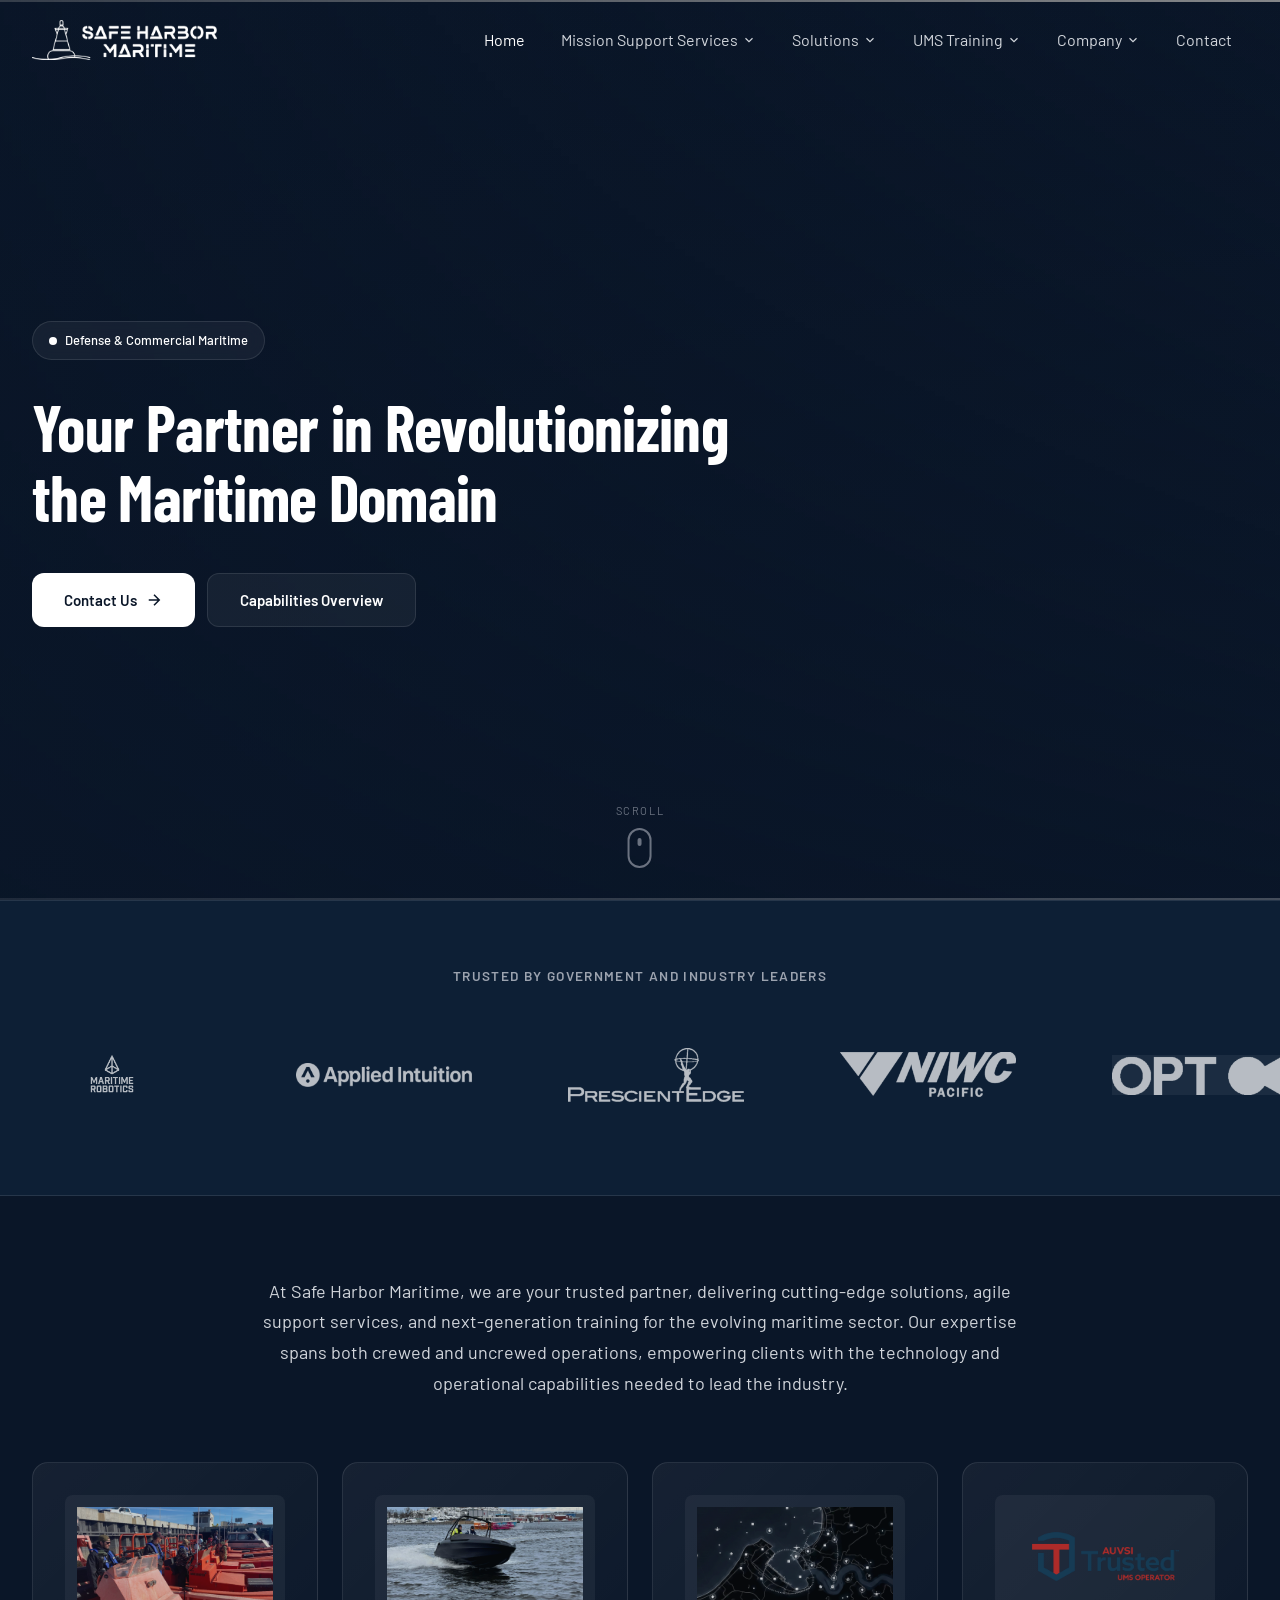
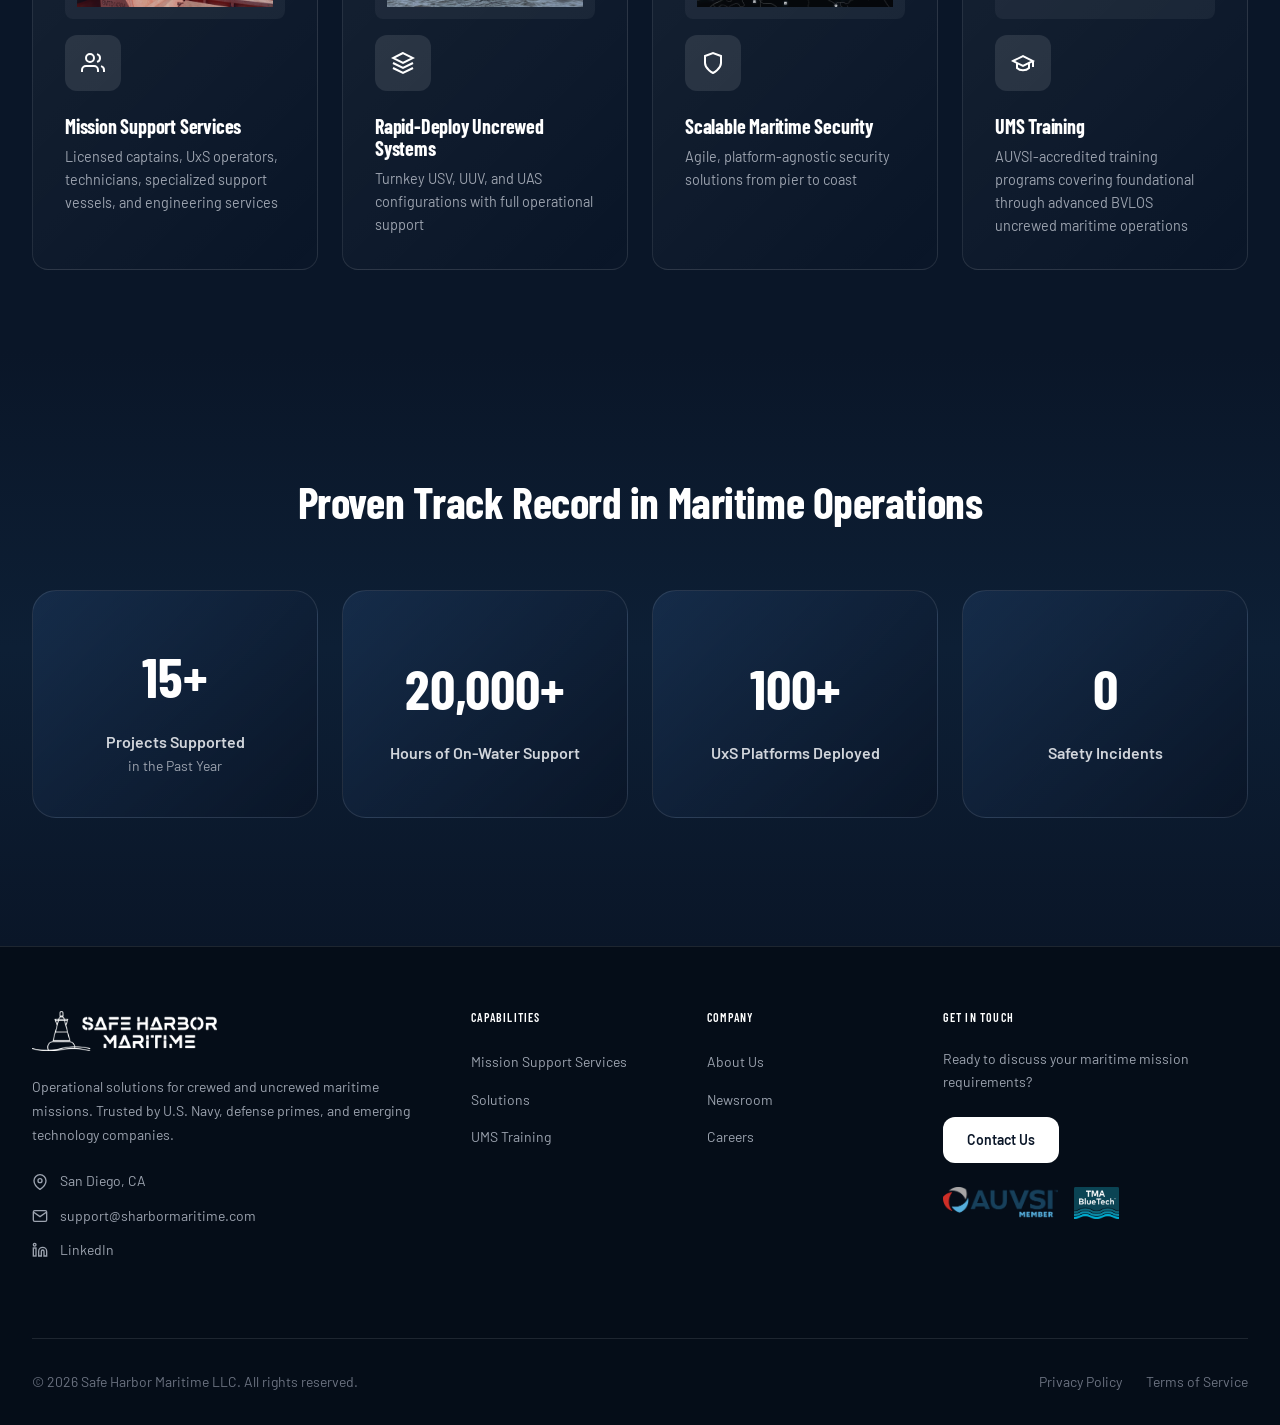
==== commit b6531cee: "Iphone glich fix" ====
--- a/index.html
+++ b/index.html
@@ -233,20 +233,20 @@
     <h2 id="stats-heading" class="text-center" style="margin-bottom:4rem;">Proven Track Record in Maritime Operations</h2>
     <div class="stats-grid">
       <div class="stat-card fade-in">
-        <div class="stat-number"><span data-counter data-end="15" data-suffix="+">15+</span></div>
+        <div class="stat-number"><!-- <span data-counter data-end="15" data-suffix="+">15+</span> -->15+</div>
         <div class="stat-label">Projects Supported</div>
         <div class="stat-sub">in the Past Year</div>
       </div>
       <div class="stat-card fade-in">
-        <div class="stat-number"><span data-counter data-end="20000" data-suffix="+">20,000+</span></div>
+        <div class="stat-number"><!-- <span data-counter data-end="20000" data-suffix="+">20,000+</span> -->20,000+</div>
         <div class="stat-label">Hours of On-Water Support</div>
       </div>
       <div class="stat-card fade-in">
-        <div class="stat-number"><span data-counter data-end="100" data-suffix="+">100+</span></div>
+        <div class="stat-number"><!-- <span data-counter data-end="100" data-suffix="+">100+</span> -->100+</div>
         <div class="stat-label">UxS Platforms Deployed</div>
       </div>
       <div class="stat-card fade-in">
-        <div class="stat-number"><span data-counter data-end="0" data-suffix="">0</span></div>
+        <div class="stat-number"><!-- <span data-counter data-end="0" data-suffix="">0</span> -->0</div>
         <div class="stat-label">Safety Incidents</div>
       </div>
     </div>
--- a/css/styles.css
+++ b/css/styles.css
@@ -467,6 +467,8 @@
   position: relative;
   padding: 8rem 0;
   overflow: hidden;
+  transform: translateZ(0);
+  -webkit-transform: translateZ(0);
 }
 .stats-section::before {
   content: '';
@@ -786,6 +788,8 @@
   background: var(--navy-deep);
   border-top: 1px solid var(--border);
   padding: 4rem 0 0;
+  transform: translateZ(0);
+  -webkit-transform: translateZ(0);
 }
 .footer-grid {
   display: grid;
@@ -850,7 +854,6 @@
 /* ---- FADE IN ON SCROLL ---- */
 .fade-in {
   opacity: 0;
-  transform: translateY(1.5rem);
   transition: opacity 0.6s ease, transform 0.6s ease;
 }
 .fade-in.visible { opacity: 1; transform: none; }
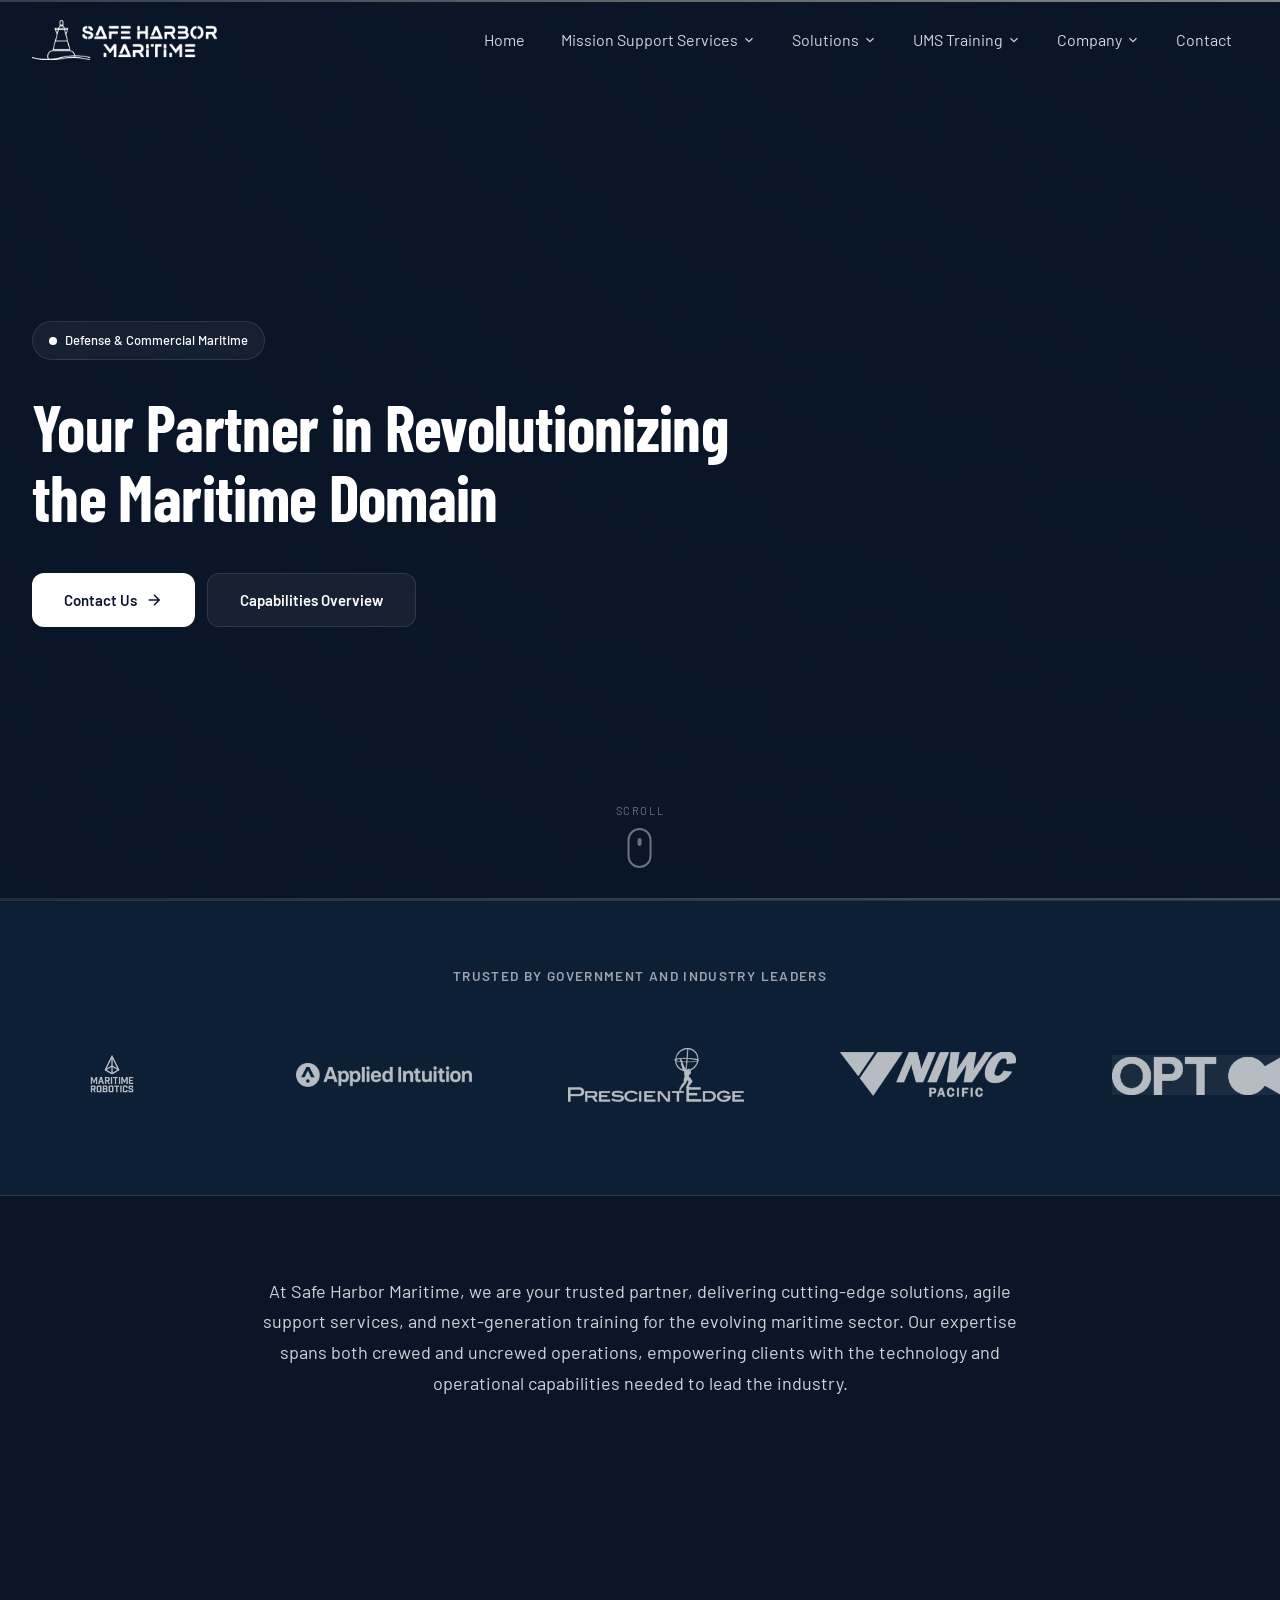
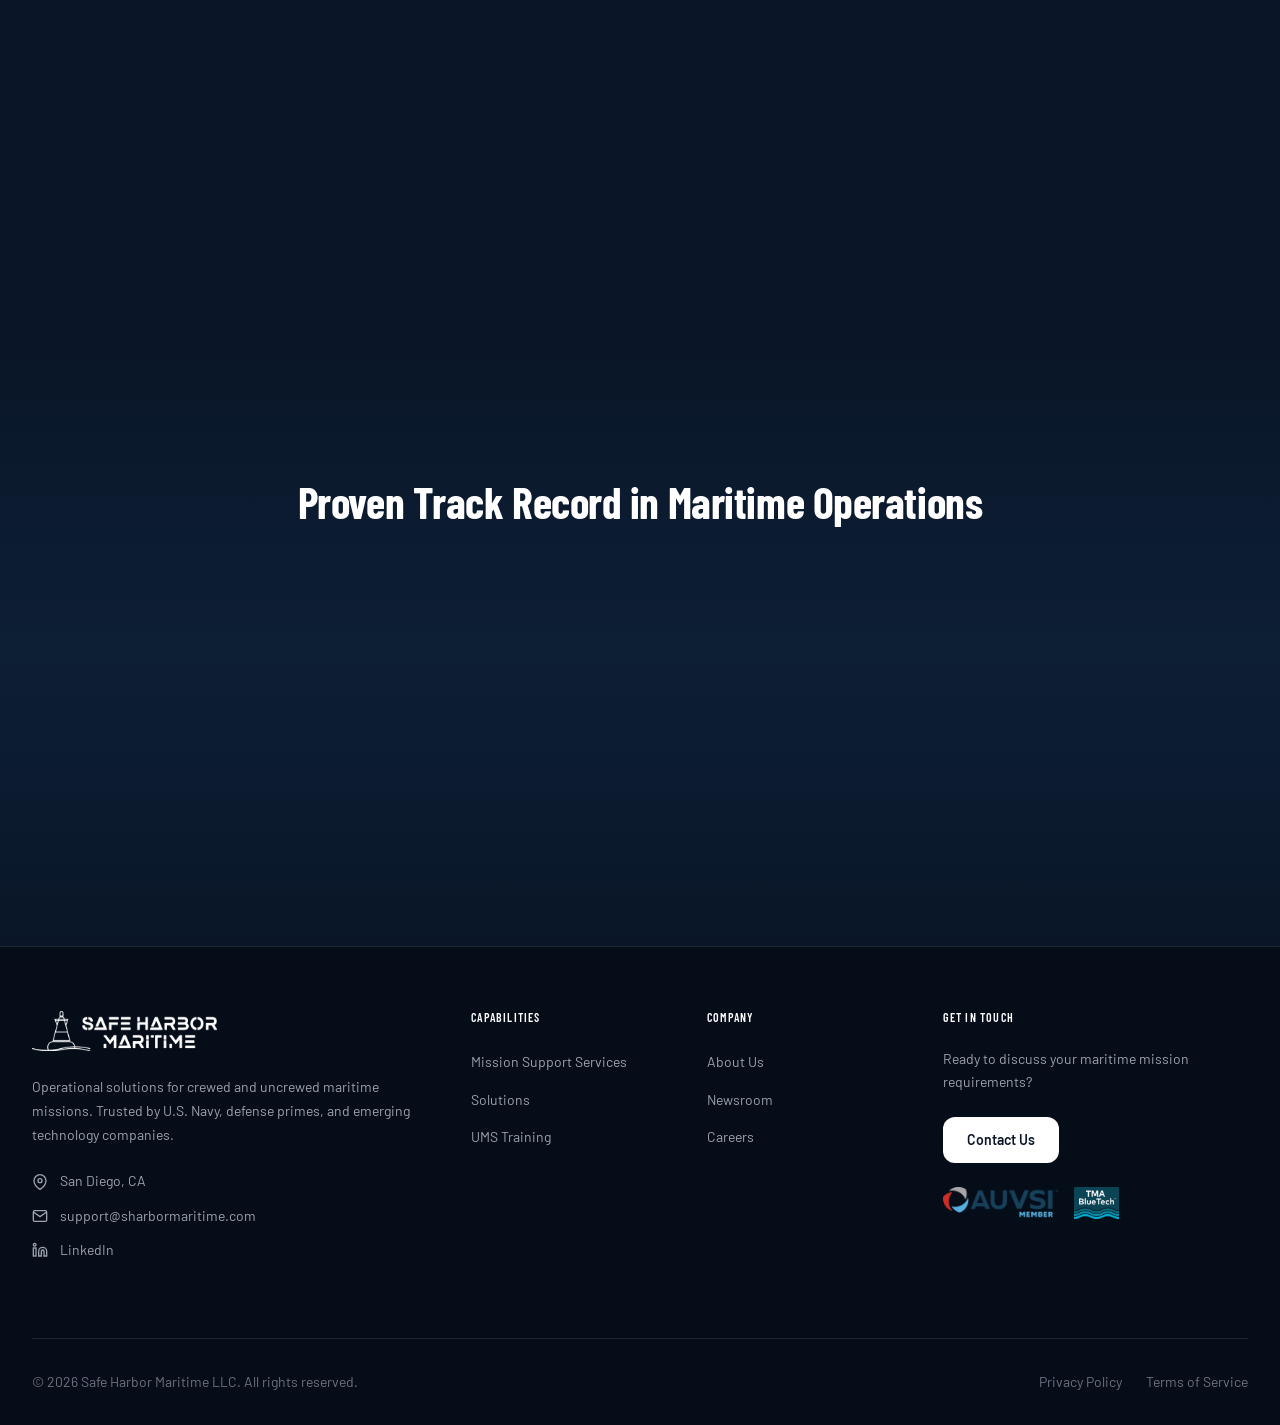
==== commit 02747d51: "Iphone glich fix" ====
--- a/index.html
+++ b/index.html
@@ -233,20 +233,20 @@
     <h2 id="stats-heading" class="text-center" style="margin-bottom:4rem;">Proven Track Record in Maritime Operations</h2>
     <div class="stats-grid">
       <div class="stat-card fade-in">
-        <div class="stat-number"><!-- <span data-counter data-end="15" data-suffix="+">15+</span> -->15+</div>
+        <div class="stat-number"><span data-counter data-end="15" data-suffix="+">15+</span></div>
         <div class="stat-label">Projects Supported</div>
         <div class="stat-sub">in the Past Year</div>
       </div>
       <div class="stat-card fade-in">
-        <div class="stat-number"><!-- <span data-counter data-end="20000" data-suffix="+">20,000+</span> -->20,000+</div>
+        <div class="stat-number"><span data-counter data-end="20000" data-suffix="+">20,000+</span></div>
         <div class="stat-label">Hours of On-Water Support</div>
       </div>
       <div class="stat-card fade-in">
-        <div class="stat-number"><!-- <span data-counter data-end="100" data-suffix="+">100+</span> -->100+</div>
+        <div class="stat-number"><span data-counter data-end="100" data-suffix="+">100+</span></div>
         <div class="stat-label">UxS Platforms Deployed</div>
       </div>
       <div class="stat-card fade-in">
-        <div class="stat-number"><!-- <span data-counter data-end="0" data-suffix="">0</span> -->0</div>
+        <div class="stat-number"><span data-counter data-end="0" data-suffix="">0</span></div>
         <div class="stat-label">Safety Incidents</div>
       </div>
     </div>
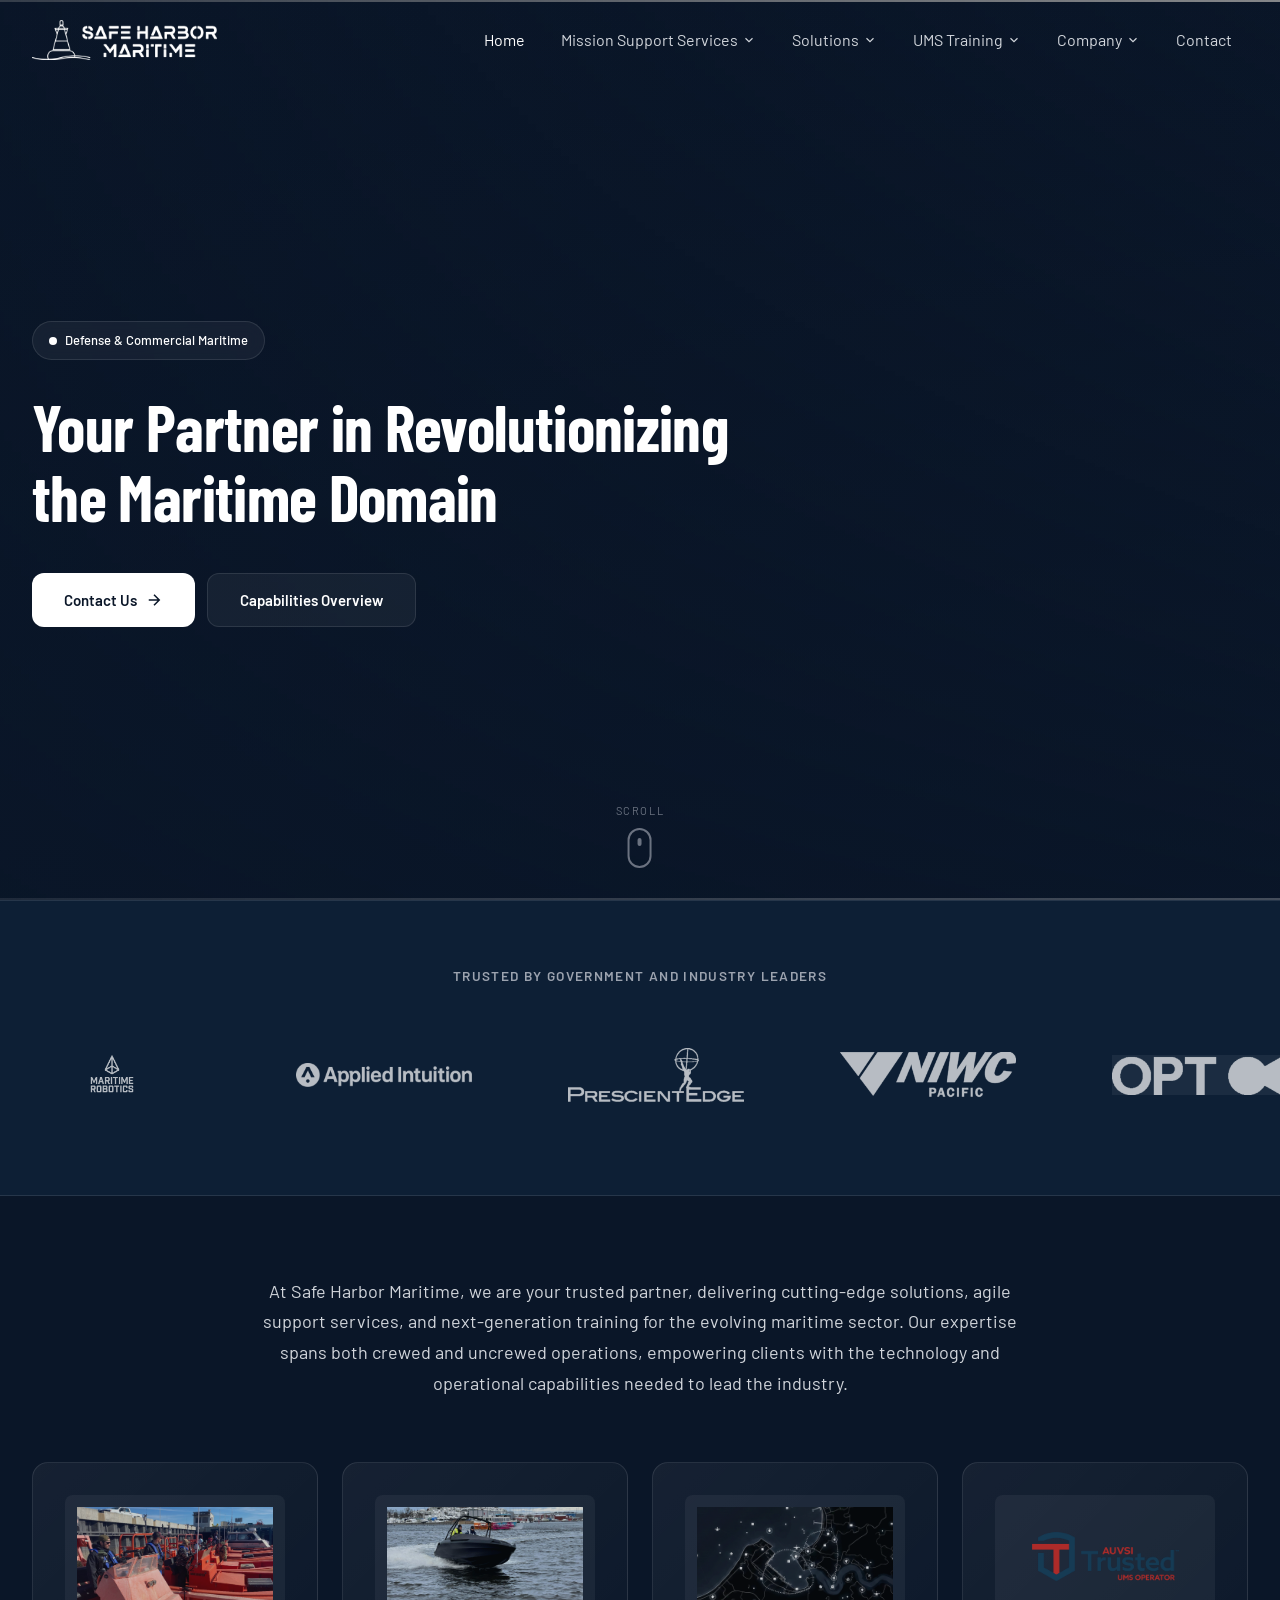
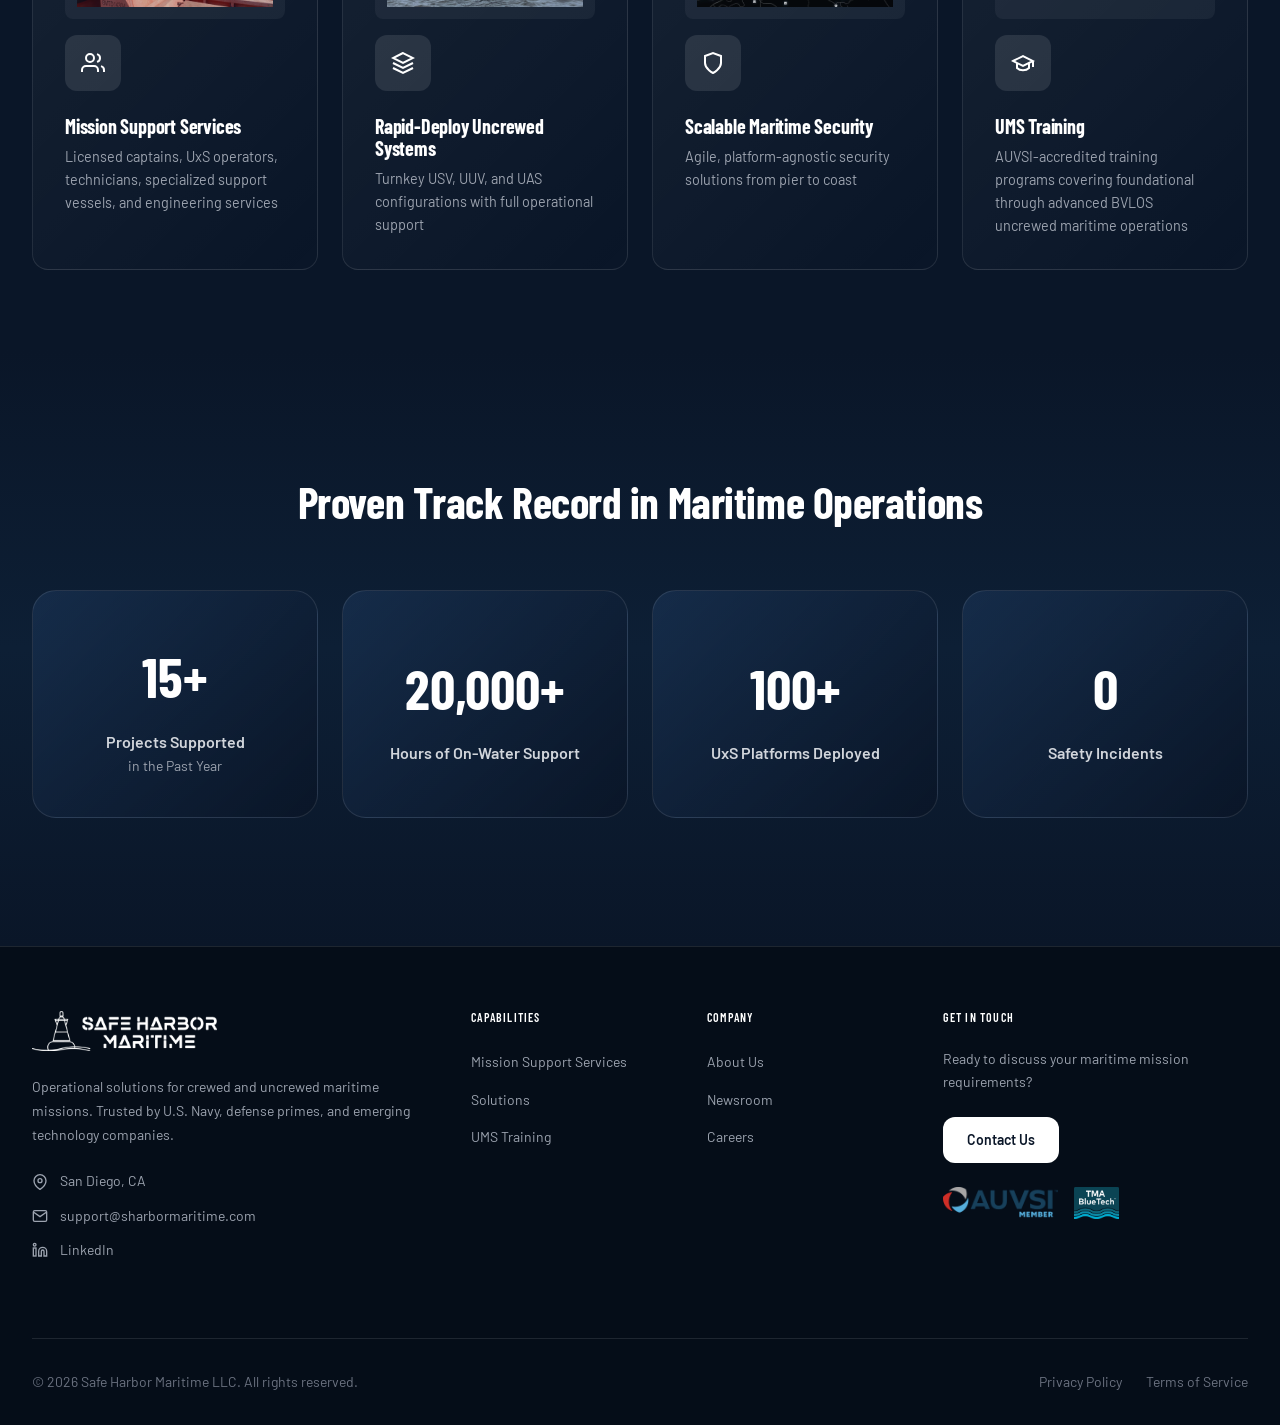
==== commit 8ab826f0: "Iphone glich fix" ====
--- a/index.html
+++ b/index.html
@@ -233,20 +233,20 @@
     <h2 id="stats-heading" class="text-center" style="margin-bottom:4rem;">Proven Track Record in Maritime Operations</h2>
     <div class="stats-grid">
       <div class="stat-card fade-in">
-        <div class="stat-number"><span data-counter data-end="15" data-suffix="+">15+</span></div>
+        <div class="stat-number">15+</div>
         <div class="stat-label">Projects Supported</div>
         <div class="stat-sub">in the Past Year</div>
       </div>
       <div class="stat-card fade-in">
-        <div class="stat-number"><span data-counter data-end="20000" data-suffix="+">20,000+</span></div>
+        <div class="stat-number">20,000+</div>
         <div class="stat-label">Hours of On-Water Support</div>
       </div>
       <div class="stat-card fade-in">
-        <div class="stat-number"><span data-counter data-end="100" data-suffix="+">100+</span></div>
+        <div class="stat-number">100+</div>
         <div class="stat-label">UxS Platforms Deployed</div>
       </div>
       <div class="stat-card fade-in">
-        <div class="stat-number"><span data-counter data-end="0" data-suffix="">0</span></div>
+        <div class="stat-number">0</div>
         <div class="stat-label">Safety Incidents</div>
       </div>
     </div>
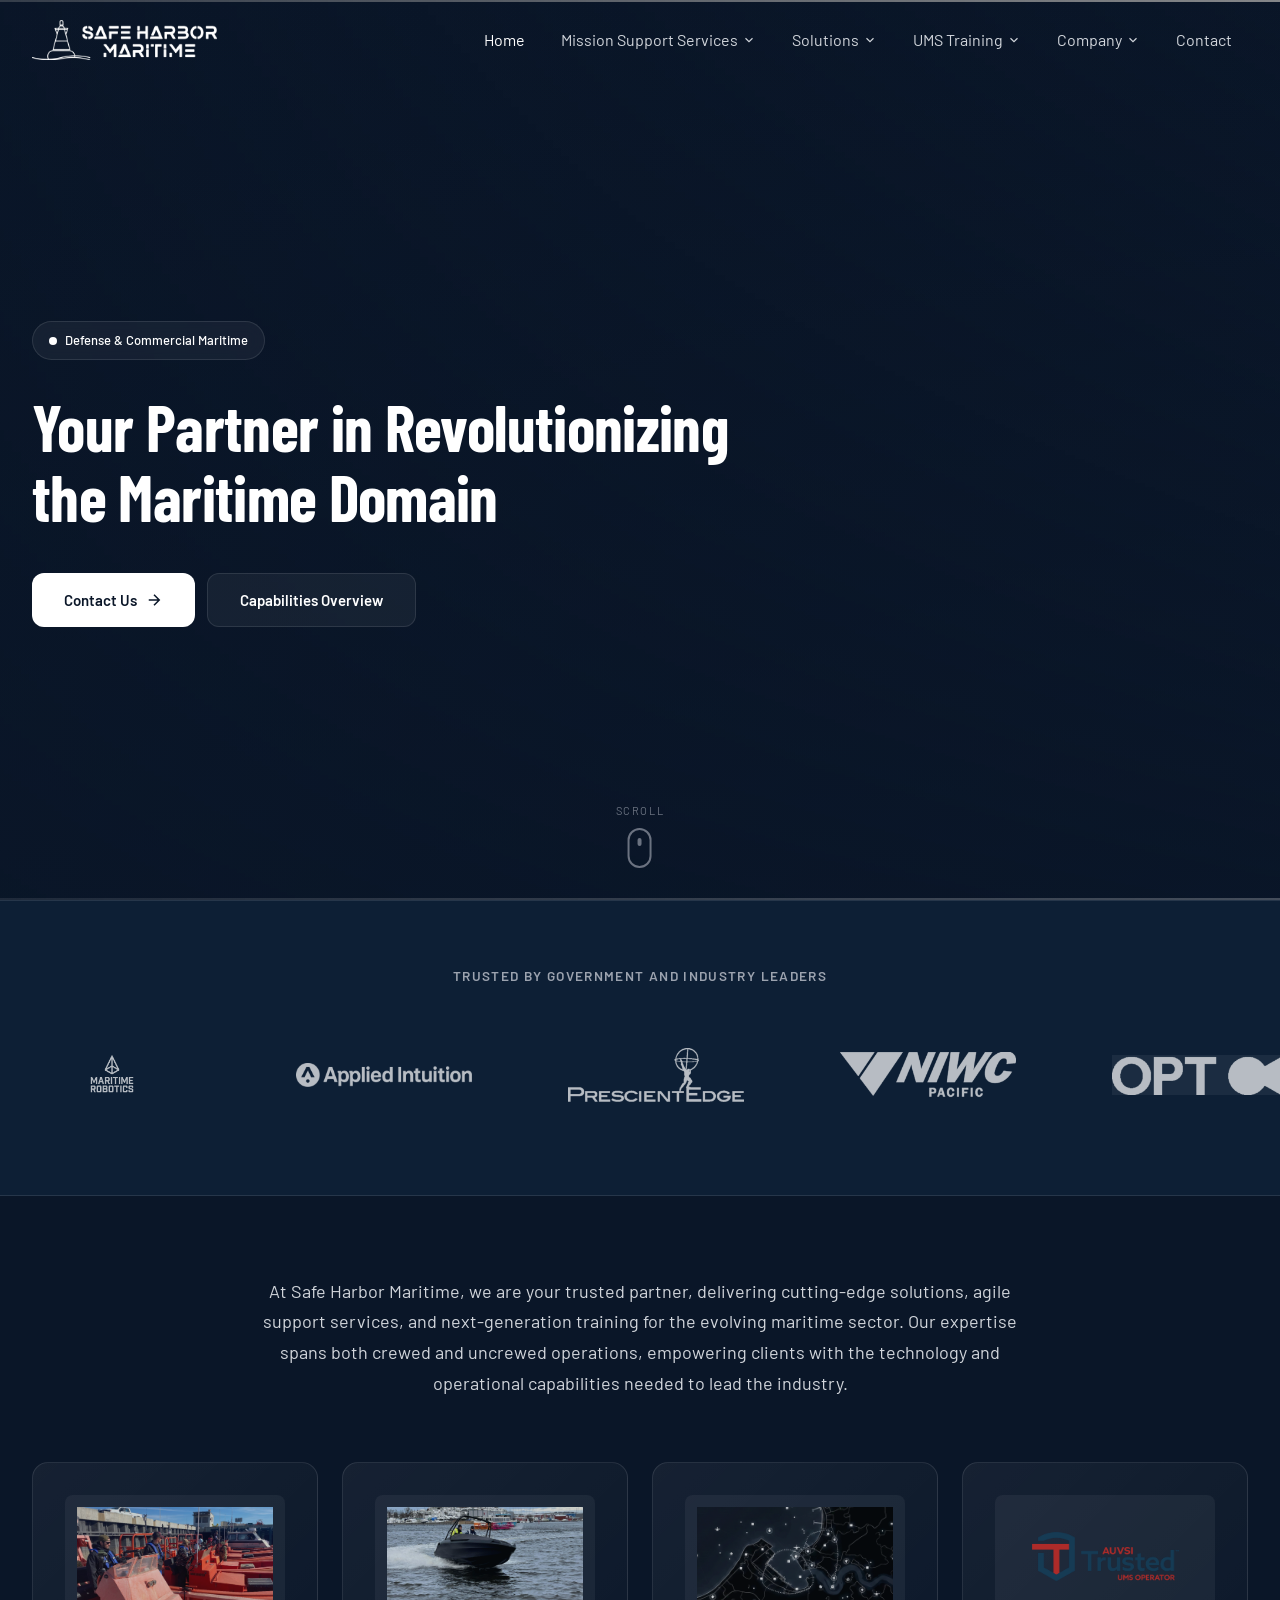
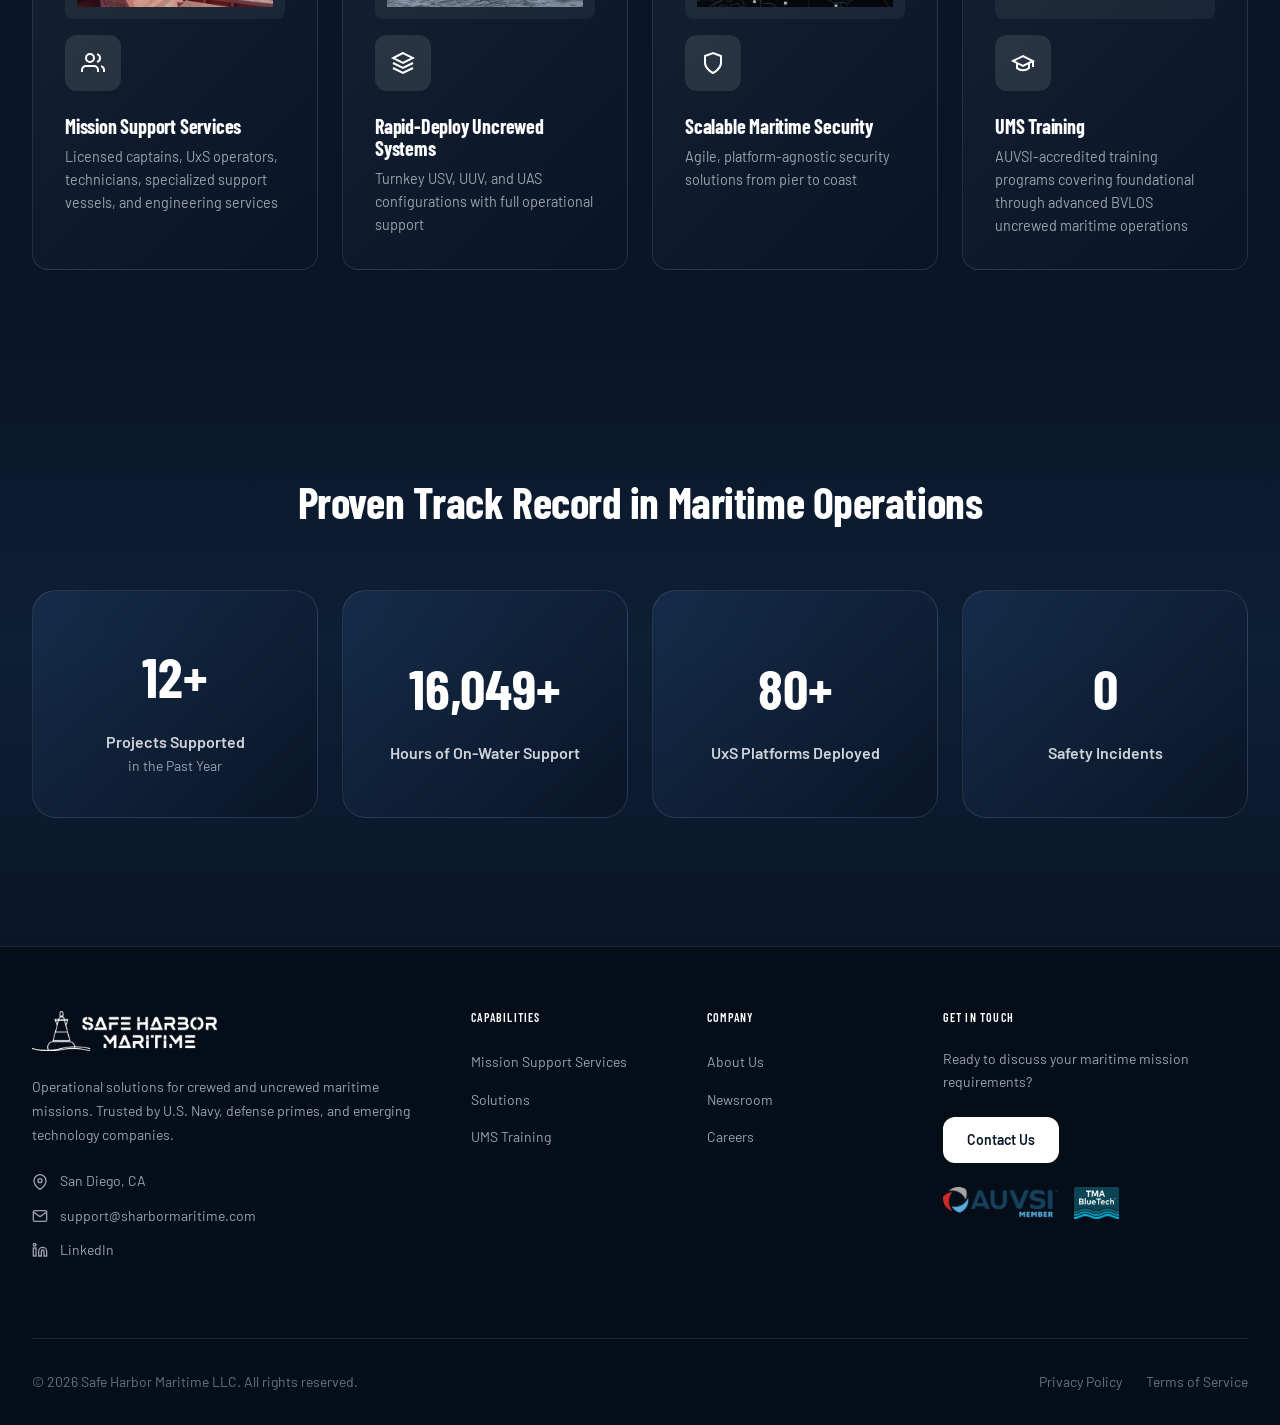
==== commit 6f7c5efe: "Iphone glich fix" ====
--- a/index.html
+++ b/index.html
@@ -233,20 +233,20 @@
     <h2 id="stats-heading" class="text-center" style="margin-bottom:4rem;">Proven Track Record in Maritime Operations</h2>
     <div class="stats-grid">
       <div class="stat-card fade-in">
-        <div class="stat-number">15+</div>
+        <div class="stat-number" data-counter data-end="15" data-suffix="+">15+</div>
         <div class="stat-label">Projects Supported</div>
         <div class="stat-sub">in the Past Year</div>
       </div>
       <div class="stat-card fade-in">
-        <div class="stat-number">20,000+</div>
+        <div class="stat-number" data-counter data-end="20000" data-suffix="+">20,000+</div>
         <div class="stat-label">Hours of On-Water Support</div>
       </div>
       <div class="stat-card fade-in">
-        <div class="stat-number">100+</div>
+        <div class="stat-number" data-counter data-end="100" data-suffix="+">100+</div>
         <div class="stat-label">UxS Platforms Deployed</div>
       </div>
       <div class="stat-card fade-in">
-        <div class="stat-number">0</div>
+        <div class="stat-number" data-counter data-end="0" data-suffix="">0</div>
         <div class="stat-label">Safety Incidents</div>
       </div>
     </div>
--- a/css/styles.css
+++ b/css/styles.css
@@ -29,6 +29,11 @@
   -webkit-font-smoothing: antialiased;
 }
 
+body.menu-open {
+  overflow: hidden;
+}
+
+
 img { max-width: 100%; display: block; }
 a { color: inherit; text-decoration: none; }
 
@@ -232,9 +237,15 @@
   background: rgba(10,22,40,0.98);
   backdrop-filter: blur(20px);
   border-top: 1px solid var(--border);
-  padding: 1rem 1.5rem 1.5rem;
-}
-.nav__mobile.open { display: block; }
+  padding: 1rem 1.5rem 2rem;
+}
+.nav__mobile.open {
+  display: block;
+  max-height: calc(100vh - 5rem); /* 5rem = your nav height */
+  overflow-y: auto;
+  -webkit-overflow-scrolling: touch; /* smooth momentum scroll on iOS */
+}
+
 .nav__mobile a {
   display: block;
   padding: 0.75rem 1rem;
@@ -436,6 +447,7 @@
   grid-template-columns: 1fr;
   gap: 1.5rem;
 }
+
 @media (min-width: 768px) { .highlights-grid { grid-template-columns: 1fr 1fr; } }
 @media (min-width: 1024px) { .highlights-grid { grid-template-columns: repeat(4, 1fr); } }
 
@@ -486,6 +498,7 @@
   gap: 1.5rem;
   position: relative;
 }
+
 @media (min-width: 1024px) { .stats-grid { grid-template-columns: repeat(4, 1fr); } }
 
 .stat-card {
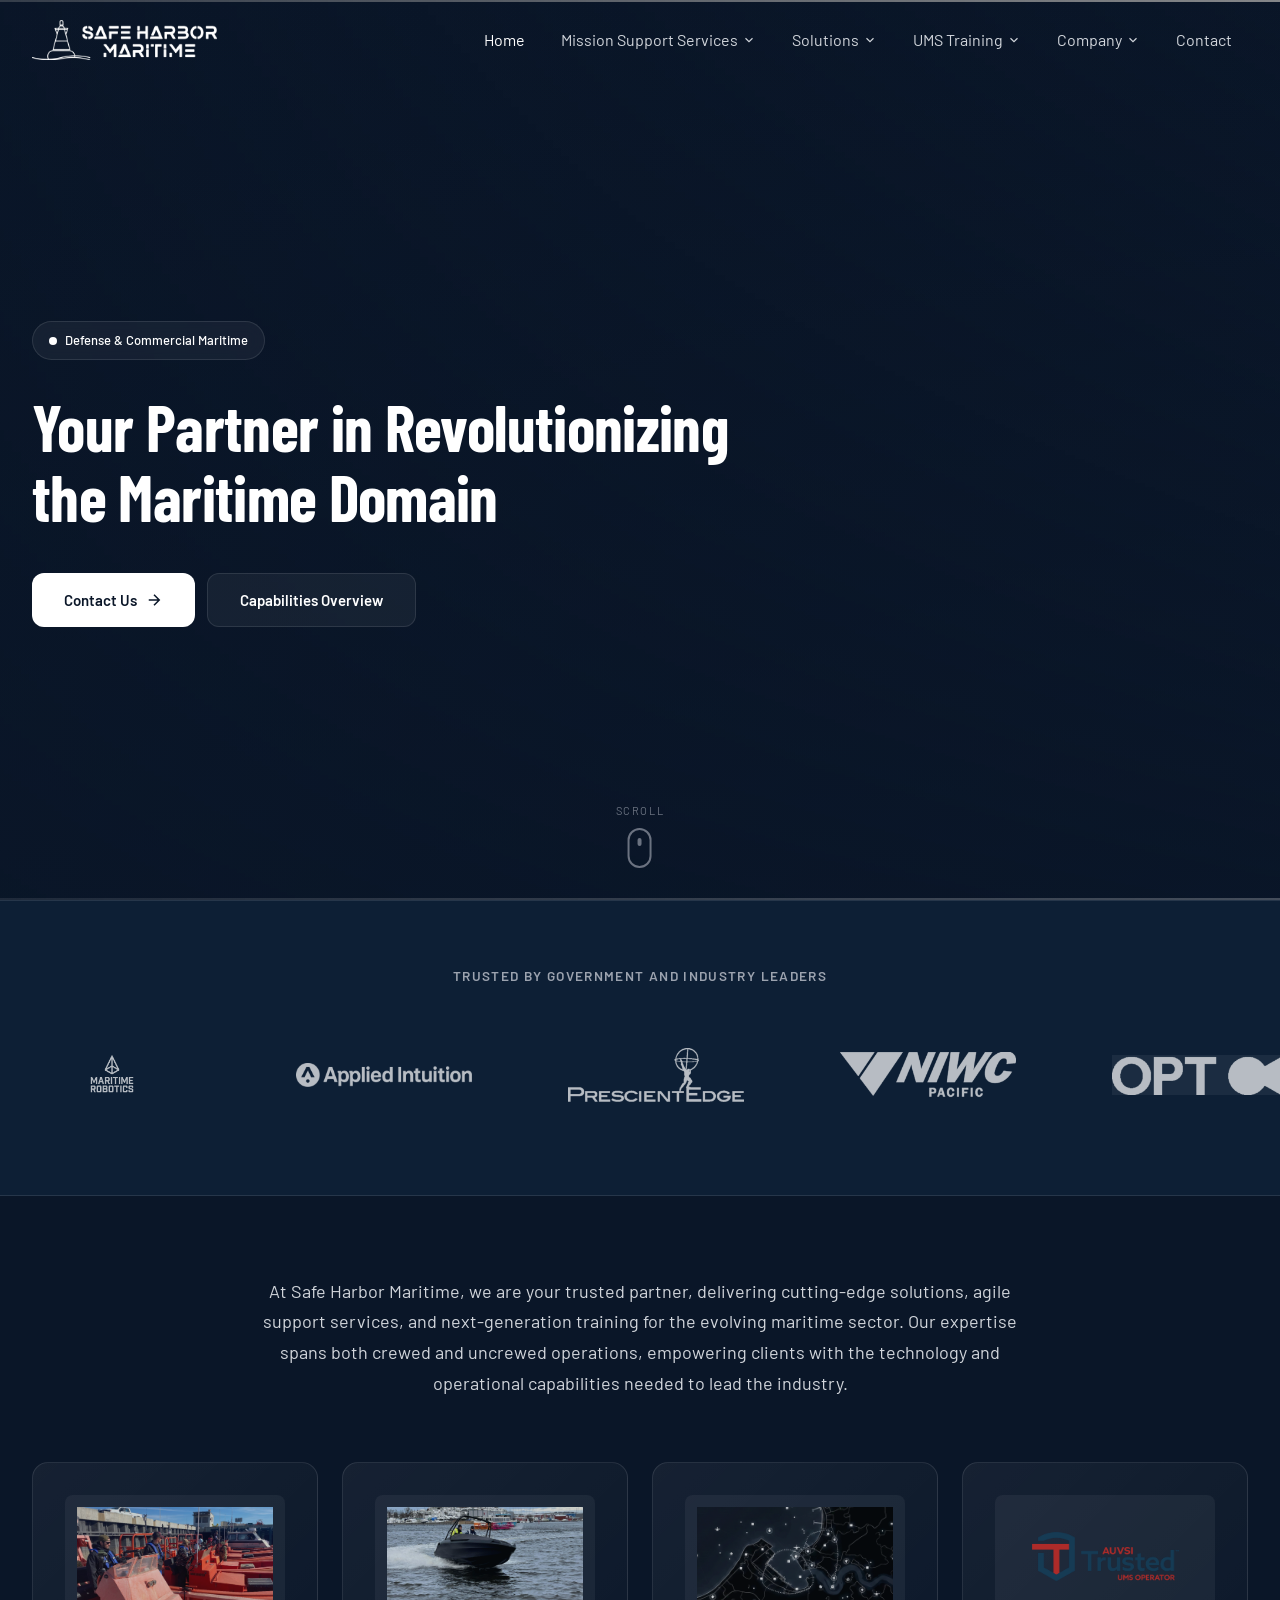
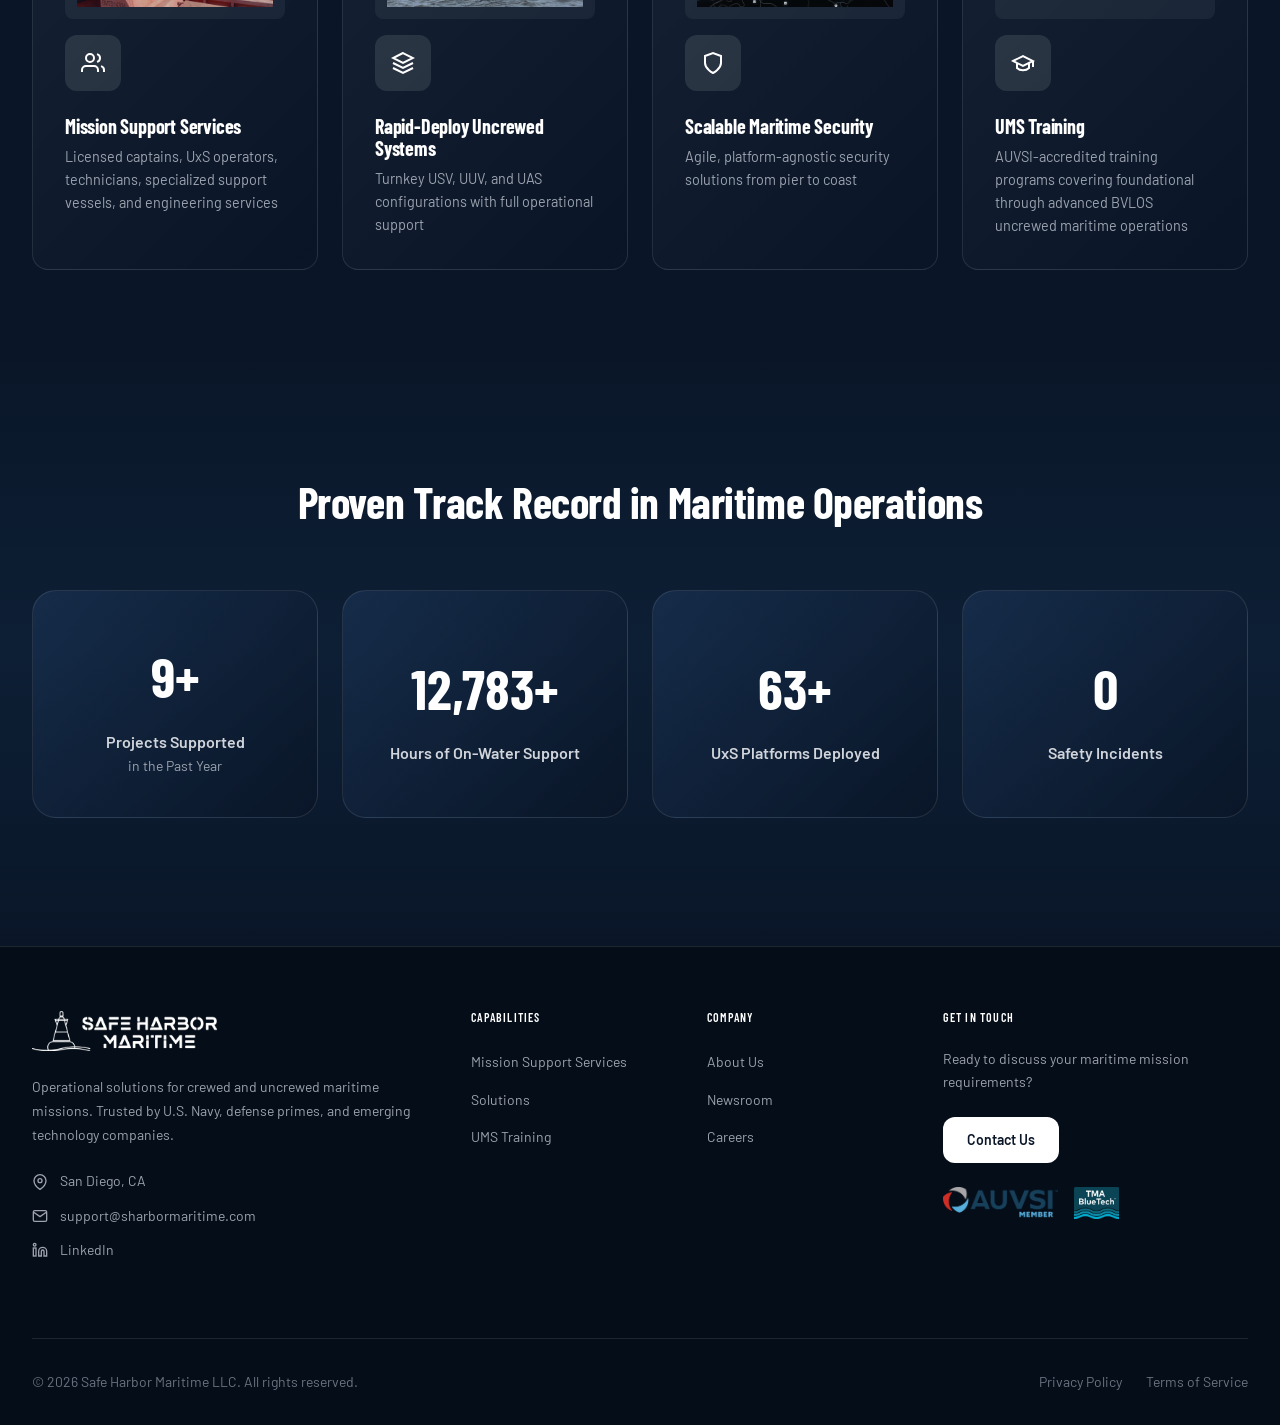
==== commit 561227ea: "Iphone glich fix" ====
--- a/index.html
+++ b/index.html
@@ -67,6 +67,7 @@
     <details class="nav__mobile-group">
       <summary>Mission Support Services <svg style="width:1rem;height:1rem;" xmlns="http://www.w3.org/2000/svg" viewBox="0 0 24 24" fill="none" stroke="currentColor" stroke-width="2"><path d="M6 9l6 6 6-6"/></svg></summary>
       <div class="nav__mobile-sub">
+        <a href="mission-support.html">Mission Support Overview</a>
         <a href="mission-support.html#agile-manning">Agile Manning</a>
         <a href="mission-support.html#support-vessels">Support Vessels</a>
         <a href="mission-support.html#technical-services">Technical Services</a>
@@ -76,6 +77,7 @@
     <details class="nav__mobile-group">
       <summary>Solutions <svg style="width:1rem;height:1rem;" xmlns="http://www.w3.org/2000/svg" viewBox="0 0 24 24" fill="none" stroke="currentColor" stroke-width="2"><path d="M6 9l6 6 6-6"/></svg></summary>
       <div class="nav__mobile-sub">
+        <a href="solutions.html">Solutions Overview</a>
         <a href="solutions.html#rapid-deploy-uxs">Rapid-Deploy Uncrewed Systems</a>
         <a href="solutions.html#scalable-maritime-security">Scalable Maritime Security</a>
       </div>
@@ -83,6 +85,7 @@
     <details class="nav__mobile-group">
       <summary>UMS Training <svg style="width:1rem;height:1rem;" xmlns="http://www.w3.org/2000/svg" viewBox="0 0 24 24" fill="none" stroke="currentColor" stroke-width="2"><path d="M6 9l6 6 6-6"/></svg></summary>
       <div class="nav__mobile-sub">
+        <a href="training.html">Training Overview</a>
         <a href="training.html#routine-ums-operations">Routine UMS Operations</a>
         <a href="training.html#advanced-bvlos-usv">Advanced &amp; BVLOS USV</a>
         <a href="training.html#advanced-bvlos-uuv">Advanced &amp; BVLOS UUV</a>
@@ -91,6 +94,7 @@
     <details class="nav__mobile-group">
       <summary>Company <svg style="width:1rem;height:1rem;" xmlns="http://www.w3.org/2000/svg" viewBox="0 0 24 24" fill="none" stroke="currentColor" stroke-width="2"><path d="M6 9l6 6 6-6"/></svg></summary>
       <div class="nav__mobile-sub">
+        <a href="about.html">Company Overview</a>
         <a href="about.html">About Us</a>
         <a href="newsroom.html">Newsroom</a>
         <a href="careers.html">Careers</a>
--- a/css/styles.css
+++ b/css/styles.css
@@ -185,7 +185,7 @@
   opacity: 0;
   pointer-events: none;
   transform: translateY(0.5rem);
-  transition: opacity 0.2s, transform 0.2s;
+  transition: opacity 0.2s, 0.1s, transform 0.2s;
 }
 .nav__item:hover .nav__dropdown {
   opacity: 1;
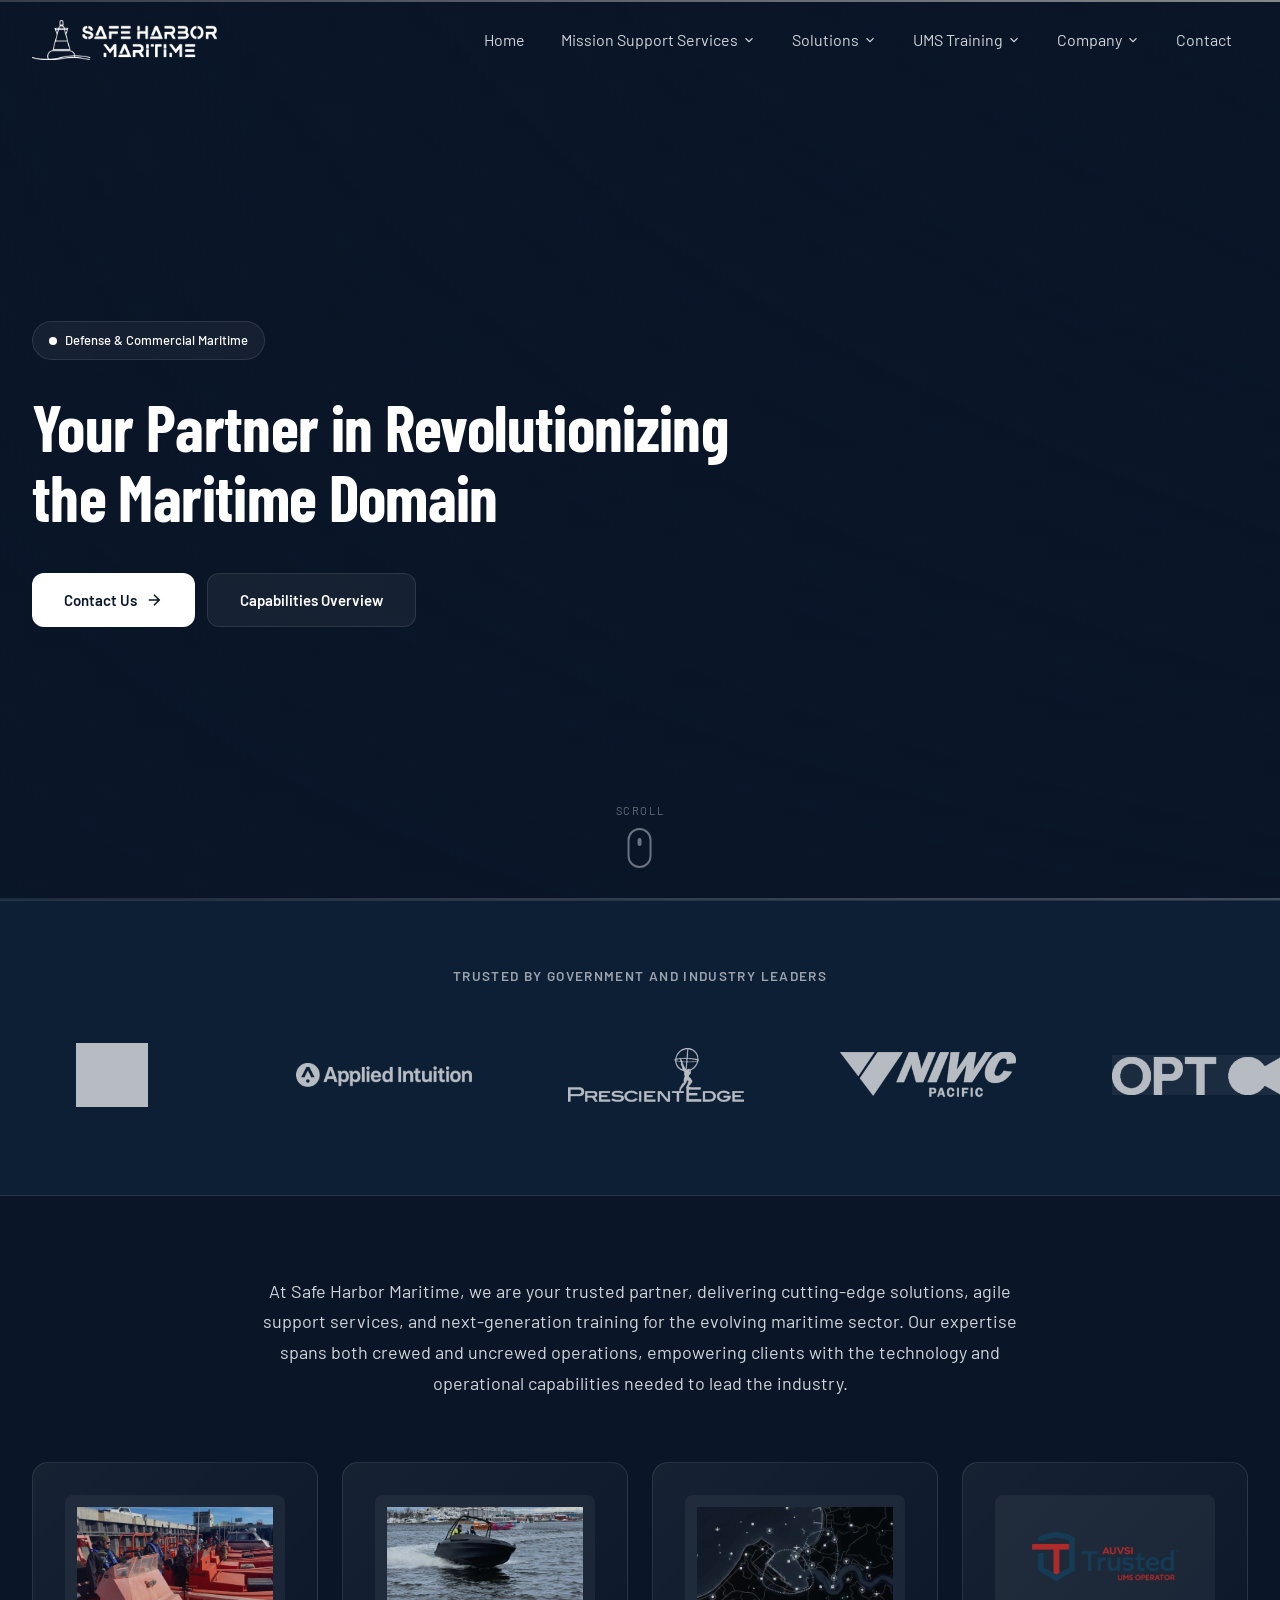
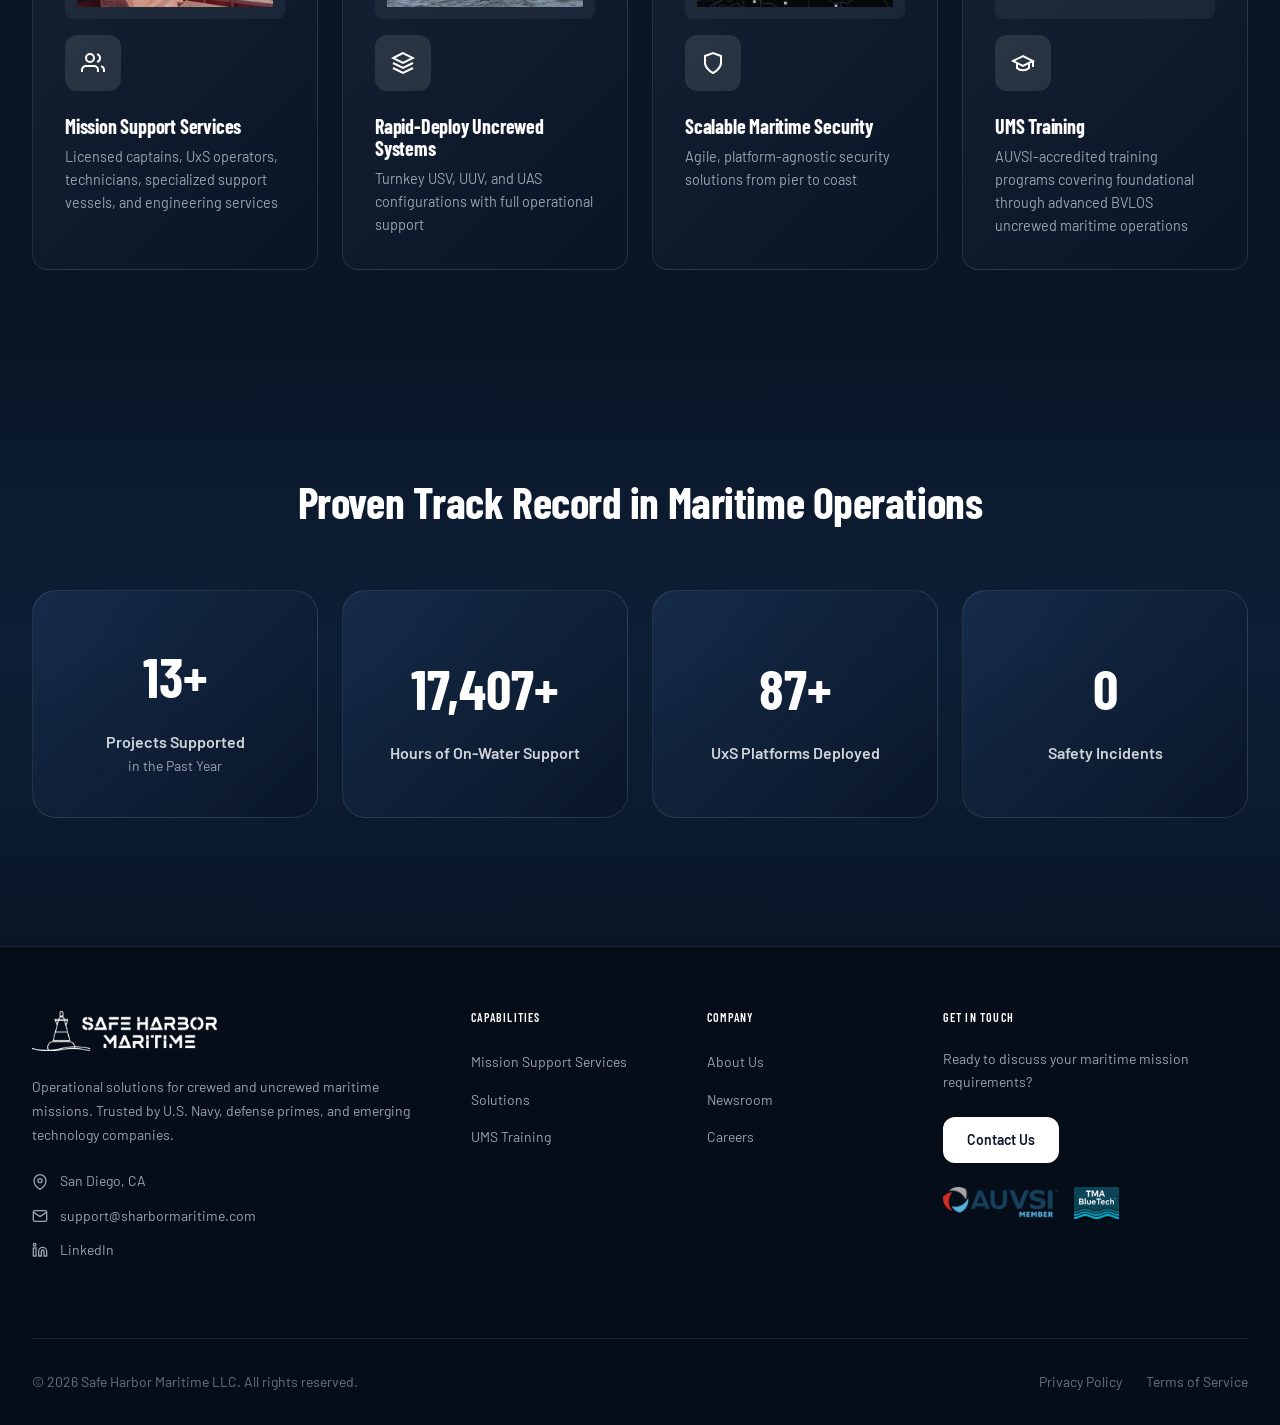
==== commit ee3f19f2: "url changes" ====
--- a/index.html
+++ b/index.html
@@ -19,88 +19,88 @@
 <!-- ===================== NAV ===================== -->
 <nav class="nav" aria-label="Main navigation">
   <div class="nav__inner">
-    <a href="index.html" class="nav__logo" aria-label="Safe Harbor Maritime home">
+    <a href="/" class="nav__logo" aria-label="Safe Harbor Maritime home">
       <img src="img/SafeHarborLogo.png" alt="Safe Harbor Maritime" />
     </a>
     <ul class="nav__links" role="list">
-      <li><a href="index.html">Home</a></li>
+      <li><a href="/">Home</a></li>
       <li class="nav__item">
-        <a href="mission-support.html">Mission Support Services <svg class="nav__chevron" xmlns="http://www.w3.org/2000/svg" viewBox="0 0 24 24" fill="none" stroke="currentColor" stroke-width="2"><path d="M6 9l6 6 6-6"/></svg></a>
+        <a href="mission-support/">Mission Support Services <svg class="nav__chevron" xmlns="http://www.w3.org/2000/svg" viewBox="0 0 24 24" fill="none" stroke="currentColor" stroke-width="2"><path d="M6 9l6 6 6-6"/></svg></a>
         <div class="nav__dropdown">
-          <a href="mission-support.html#agile-manning">Agile Manning</a>
-          <a href="mission-support.html#support-vessels">Support Vessels</a>
-          <a href="mission-support.html#technical-services">Technical Services</a>
-          <a href="mission-support.html#operational-logistics">Operational Logistics</a>
+          <a href="mission-support/#agile-manning">Agile Manning</a>
+          <a href="mission-support/#support-vessels">Support Vessels</a>
+          <a href="mission-support/#technical-services">Technical Services</a>
+          <a href="mission-support/#operational-logistics">Operational Logistics</a>
         </div>
       </li>
       <li class="nav__item">
-        <a href="solutions.html">Solutions <svg class="nav__chevron" xmlns="http://www.w3.org/2000/svg" viewBox="0 0 24 24" fill="none" stroke="currentColor" stroke-width="2"><path d="M6 9l6 6 6-6"/></svg></a>
+        <a href="solutions/">Solutions <svg class="nav__chevron" xmlns="http://www.w3.org/2000/svg" viewBox="0 0 24 24" fill="none" stroke="currentColor" stroke-width="2"><path d="M6 9l6 6 6-6"/></svg></a>
         <div class="nav__dropdown">
-          <a href="solutions.html#rapid-deploy-uxs">Rapid-Deploy Uncrewed Systems</a>
-          <a href="solutions.html#scalable-maritime-security">Scalable Maritime Security</a>
+          <a href="solutions/#rapid-deploy-uxs">Rapid-Deploy Uncrewed Systems</a>
+          <a href="solutions/#scalable-maritime-security">Scalable Maritime Security</a>
         </div>
       </li>
       <li class="nav__item">
-        <a href="training.html">UMS Training <svg class="nav__chevron" xmlns="http://www.w3.org/2000/svg" viewBox="0 0 24 24" fill="none" stroke="currentColor" stroke-width="2"><path d="M6 9l6 6 6-6"/></svg></a>
+        <a href="training/">UMS Training <svg class="nav__chevron" xmlns="http://www.w3.org/2000/svg" viewBox="0 0 24 24" fill="none" stroke="currentColor" stroke-width="2"><path d="M6 9l6 6 6-6"/></svg></a>
         <div class="nav__dropdown">
-          <a href="training.html#routine-ums-operations">Routine UMS Operations</a>
-          <a href="training.html#advanced-bvlos-usv">Advanced &amp; BVLOS USV Operations</a>
-          <a href="training.html#advanced-bvlos-uuv">Advanced &amp; BVLOS UUV Operations</a>
+          <a href="training/#routine-ums-operations">Routine UMS Operations</a>
+          <a href="training/#advanced-bvlos-usv">Advanced &amp; BVLOS USV Operations</a>
+          <a href="training/#advanced-bvlos-uuv">Advanced &amp; BVLOS UUV Operations</a>
         </div>
       </li>
       <li class="nav__item">
-        <a href="about.html">Company <svg class="nav__chevron" xmlns="http://www.w3.org/2000/svg" viewBox="0 0 24 24" fill="none" stroke="currentColor" stroke-width="2"><path d="M6 9l6 6 6-6"/></svg></a>
+        <a href="about/">Company <svg class="nav__chevron" xmlns="http://www.w3.org/2000/svg" viewBox="0 0 24 24" fill="none" stroke="currentColor" stroke-width="2"><path d="M6 9l6 6 6-6"/></svg></a>
         <div class="nav__dropdown">
-          <a href="about.html">About Us</a>
-          <a href="newsroom.html">Newsroom</a>
-          <a href="careers.html">Careers</a>
+          <a href="about/">About Us</a>
+          <a href="newsroom/">Newsroom</a>
+          <a href="careers/">Careers</a>
         </div>
       </li>
-      <li><a href="contact.html">Contact</a></li>
+      <li><a href="contact/">Contact</a></li>
     </ul>
     <button class="nav__hamburger" aria-label="Toggle menu" aria-expanded="false">
       <span></span><span></span><span></span>
     </button>
   </div>
   <div class="nav__mobile" role="navigation" aria-label="Mobile navigation">
-    <a href="index.html">Home</a>
+    <a href="">Home</a>
     <details class="nav__mobile-group">
       <summary>Mission Support Services <svg style="width:1rem;height:1rem;" xmlns="http://www.w3.org/2000/svg" viewBox="0 0 24 24" fill="none" stroke="currentColor" stroke-width="2"><path d="M6 9l6 6 6-6"/></svg></summary>
       <div class="nav__mobile-sub">
-        <a href="mission-support.html">Mission Support Overview</a>
-        <a href="mission-support.html#agile-manning">Agile Manning</a>
-        <a href="mission-support.html#support-vessels">Support Vessels</a>
-        <a href="mission-support.html#technical-services">Technical Services</a>
-        <a href="mission-support.html#operational-logistics">Operational Logistics</a>
+        <a href="mission-support/">Mission Support Overview</a>
+        <a href="mission-support/#agile-manning">Agile Manning</a>
+        <a href="mission-support/#support-vessels">Support Vessels</a>
+        <a href="mission-support/#technical-services">Technical Services</a>
+        <a href="mission-support/#operational-logistics">Operational Logistics</a>
       </div>
     </details>
     <details class="nav__mobile-group">
       <summary>Solutions <svg style="width:1rem;height:1rem;" xmlns="http://www.w3.org/2000/svg" viewBox="0 0 24 24" fill="none" stroke="currentColor" stroke-width="2"><path d="M6 9l6 6 6-6"/></svg></summary>
       <div class="nav__mobile-sub">
-        <a href="solutions.html">Solutions Overview</a>
-        <a href="solutions.html#rapid-deploy-uxs">Rapid-Deploy Uncrewed Systems</a>
-        <a href="solutions.html#scalable-maritime-security">Scalable Maritime Security</a>
+        <a href="solutions/">Solutions Overview</a>
+        <a href="solutions/#rapid-deploy-uxs">Rapid-Deploy Uncrewed Systems</a>
+        <a href="solutions/#scalable-maritime-security">Scalable Maritime Security</a>
       </div>
     </details>
     <details class="nav__mobile-group">
       <summary>UMS Training <svg style="width:1rem;height:1rem;" xmlns="http://www.w3.org/2000/svg" viewBox="0 0 24 24" fill="none" stroke="currentColor" stroke-width="2"><path d="M6 9l6 6 6-6"/></svg></summary>
       <div class="nav__mobile-sub">
-        <a href="training.html">Training Overview</a>
-        <a href="training.html#routine-ums-operations">Routine UMS Operations</a>
-        <a href="training.html#advanced-bvlos-usv">Advanced &amp; BVLOS USV</a>
-        <a href="training.html#advanced-bvlos-uuv">Advanced &amp; BVLOS UUV</a>
+        <a href="training/">Training Overview</a>
+        <a href="training/#routine-ums-operations">Routine UMS Operations</a>
+        <a href="training/#advanced-bvlos-usv">Advanced &amp; BVLOS USV</a>
+        <a href="training/#advanced-bvlos-uuv">Advanced &amp; BVLOS UUV</a>
       </div>
     </details>
     <details class="nav__mobile-group">
       <summary>Company <svg style="width:1rem;height:1rem;" xmlns="http://www.w3.org/2000/svg" viewBox="0 0 24 24" fill="none" stroke="currentColor" stroke-width="2"><path d="M6 9l6 6 6-6"/></svg></summary>
       <div class="nav__mobile-sub">
-        <a href="about.html">Company Overview</a>
-        <a href="about.html">About Us</a>
-        <a href="newsroom.html">Newsroom</a>
-        <a href="careers.html">Careers</a>
+        <a href="about/">Company Overview</a>
+        <a href="about/">About Us</a>
+        <a href="newsroom/">Newsroom</a>
+        <a href="careers/">Careers</a>
       </div>
     </details>
-    <a href="contact.html">Contact</a>
+    <a href="contact/">Contact</a>
   </div>
 </nav>
 
@@ -125,7 +125,7 @@
       </div>
       <h1>Your Partner in Revolutionizing<br>the Maritime Domain</h1>
       <div class="hero__btns">
-        <a href="contact.html" class="btn btn-primary">
+        <a href="contact/" class="btn btn-primary">
           Contact Us
           <svg xmlns="http://www.w3.org/2000/svg" viewBox="0 0 24 24" fill="none" stroke="currentColor" stroke-width="2"><path d="M5 12h14M12 5l7 7-7 7"/></svg>
         </a>
@@ -176,7 +176,7 @@
     <p class="section-intro">At Safe Harbor Maritime, we are your trusted partner, delivering cutting-edge solutions, agile support services, and next-generation training for the evolving maritime sector. Our expertise spans both crewed and uncrewed operations, empowering clients with the technology and operational capabilities needed to lead the industry.</p>
 
     <div class="highlights-grid">
-      <a href="mission-support.html">
+      <a href="mission-support/">
         <article class="card highlight-card fade-in">
           <div class="highlight-card__img">
             <img src="img/missionSupport.jpg" alt="Mission Support Services" />
@@ -189,7 +189,7 @@
         </article>
       </a>
 
-      <a href="solutions.html#rapid-deploy-uxs">
+      <a href="solutions/#rapid-deploy-uxs">
         <article class="card highlight-card fade-in">
           <div class="highlight-card__img">
             <img src="img/rapidDeploy.png" alt="Rapid-Deploy Uncrewed Systems" />
@@ -202,7 +202,7 @@
         </article>
       </a>
 
-      <a href="solutions.html#scalable-maritime-security">
+      <a href="solutions/#scalable-maritime-security">
         <article class="card highlight-card fade-in">
           <div class="highlight-card__img">
             <img src="img/maritimeSecurity.png" alt="Scalable Maritime Security" />
@@ -215,7 +215,7 @@
         </article>
       </a>
 
-      <a href="training.html">
+      <a href="training/">
         <article class="card highlight-card fade-in">
           <div class="highlight-card__img highlight-card__img--contain">
             <img src="img/trustedAuvsi.png" alt="AUVSI Trusted UMS Operator" />
@@ -280,23 +280,23 @@
       <nav class="footer-links" aria-label="Capabilities links">
         <h4>Capabilities</h4>
         <ul>
-          <li><a href="mission-support.html">Mission Support Services</a></li>
-          <li><a href="solutions.html">Solutions</a></li>
-          <li><a href="training.html">UMS Training</a></li>
+          <li><a href="mission-support/">Mission Support Services</a></li>
+          <li><a href="solutions/">Solutions</a></li>
+          <li><a href="training/">UMS Training</a></li>
         </ul>
       </nav>
       <nav class="footer-links" aria-label="Company links">
         <h4>Company</h4>
         <ul>
-          <li><a href="about.html">About Us</a></li>
-          <li><a href="newsroom.html">Newsroom</a></li>
-          <li><a href="careers.html">Careers</a></li>
+          <li><a href="about/">About Us</a></li>
+          <li><a href="newsroom/">Newsroom</a></li>
+          <li><a href="careers/">Careers</a></li>
         </ul>
       </nav>
       <div class="footer-cta">
         <h4>Get In Touch</h4>
         <p>Ready to discuss your maritime mission requirements?</p>
-        <a href="contact.html" class="btn btn-primary" style="font-size:.875rem;padding:.75rem 1.5rem;">Contact Us</a>
+        <a href="contact/" class="btn btn-primary" style="font-size:.875rem;padding:.75rem 1.5rem;">Contact Us</a>
         <div class="footer-logos">
           <img src="img/auvsi.png" alt="AUVSI Member" />
           <img src="img/tma.png" alt="TMA BlueTech" />
--- a/css/styles.css
+++ b/css/styles.css
@@ -31,6 +31,8 @@
 
 body.menu-open {
   overflow: hidden;
+  position: fixed;
+  width: 100%;
 }
 
 
@@ -185,7 +187,7 @@
   opacity: 0;
   pointer-events: none;
   transform: translateY(0.5rem);
-  transition: opacity 0.2s, 0.1s, transform 0.2s;
+  transition: opacity 0.5s, 0.6s, transform 0.5s, 0.6s;
 }
 .nav__item:hover .nav__dropdown {
   opacity: 1;
@@ -305,6 +307,11 @@
   min-height: 56.25vw;
   transform: translate(-50%, -50%);
   pointer-events: none;
+  opacity: 0;
+  transition: opacity 0.5s ease;
+}
+.hero__bg-video iframe.ready {
+  opacity: 1;
 }
 .hero__overlay {
   position: absolute;
